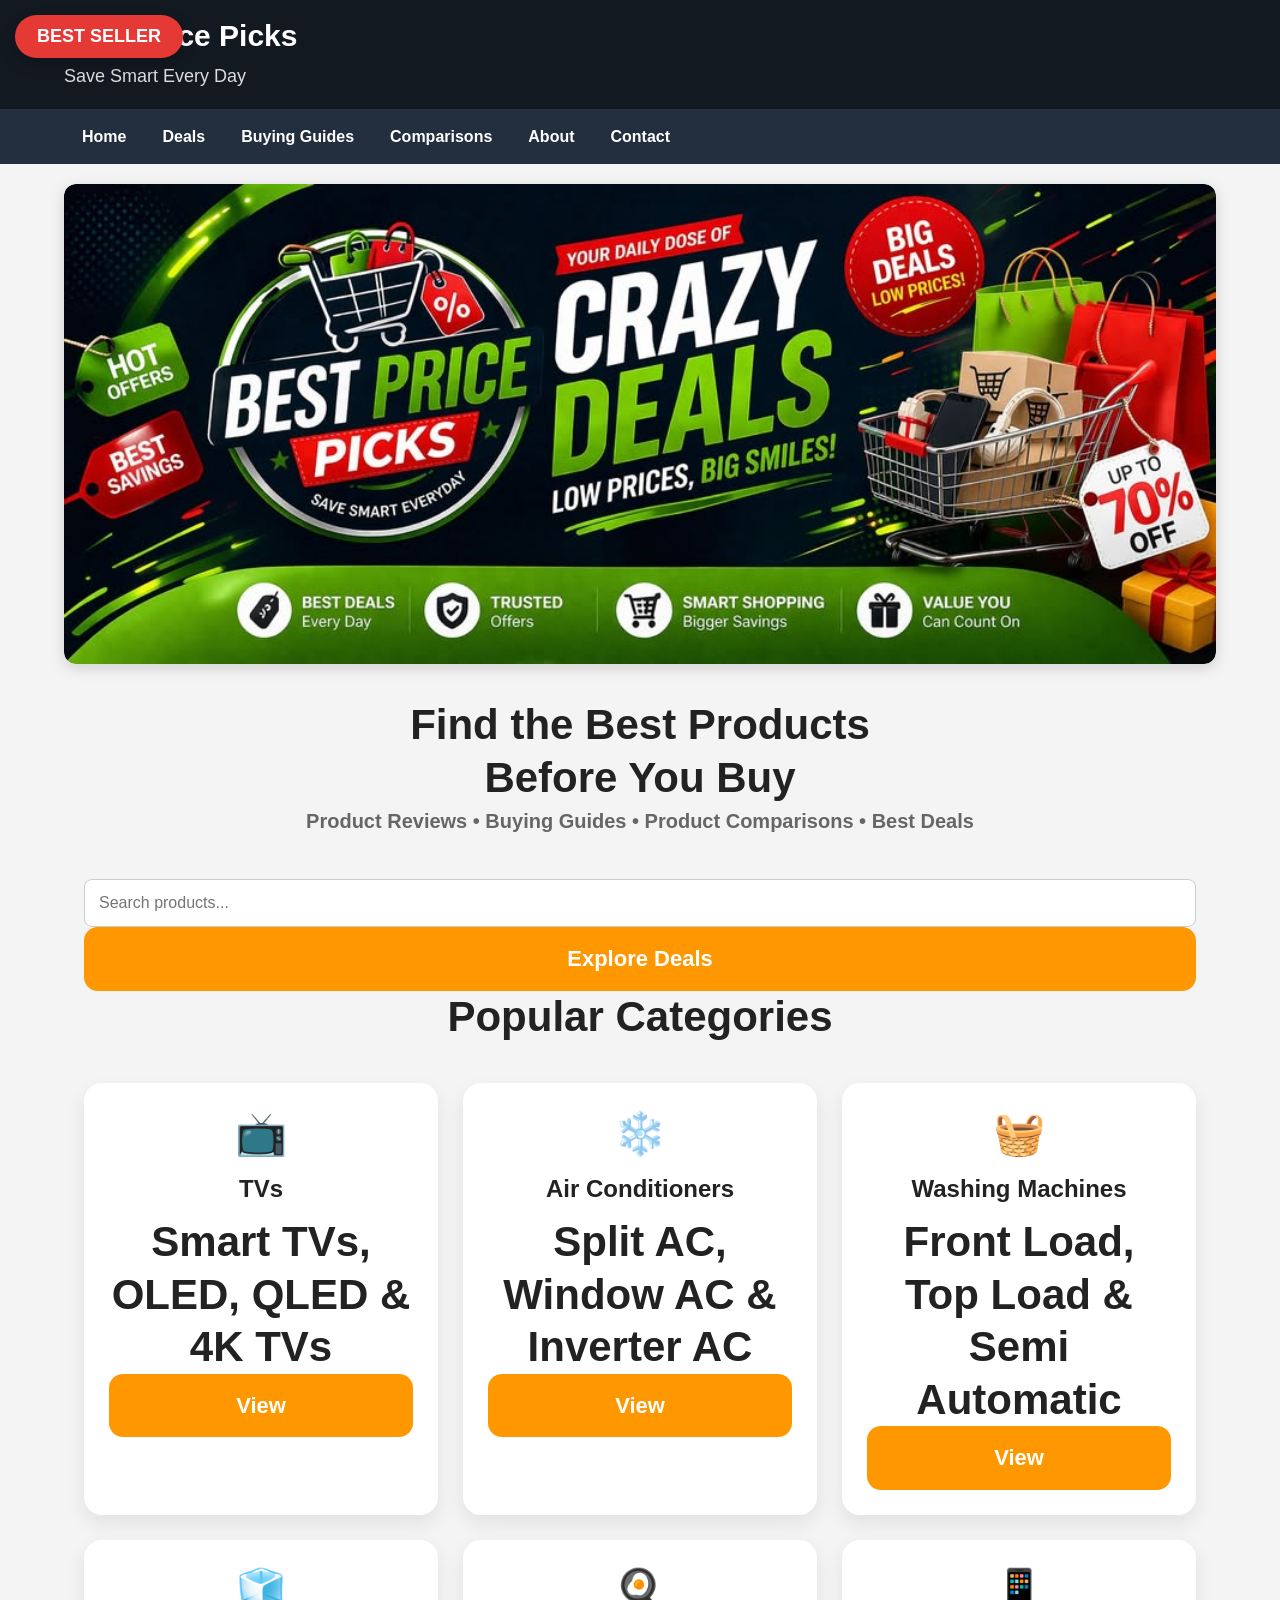
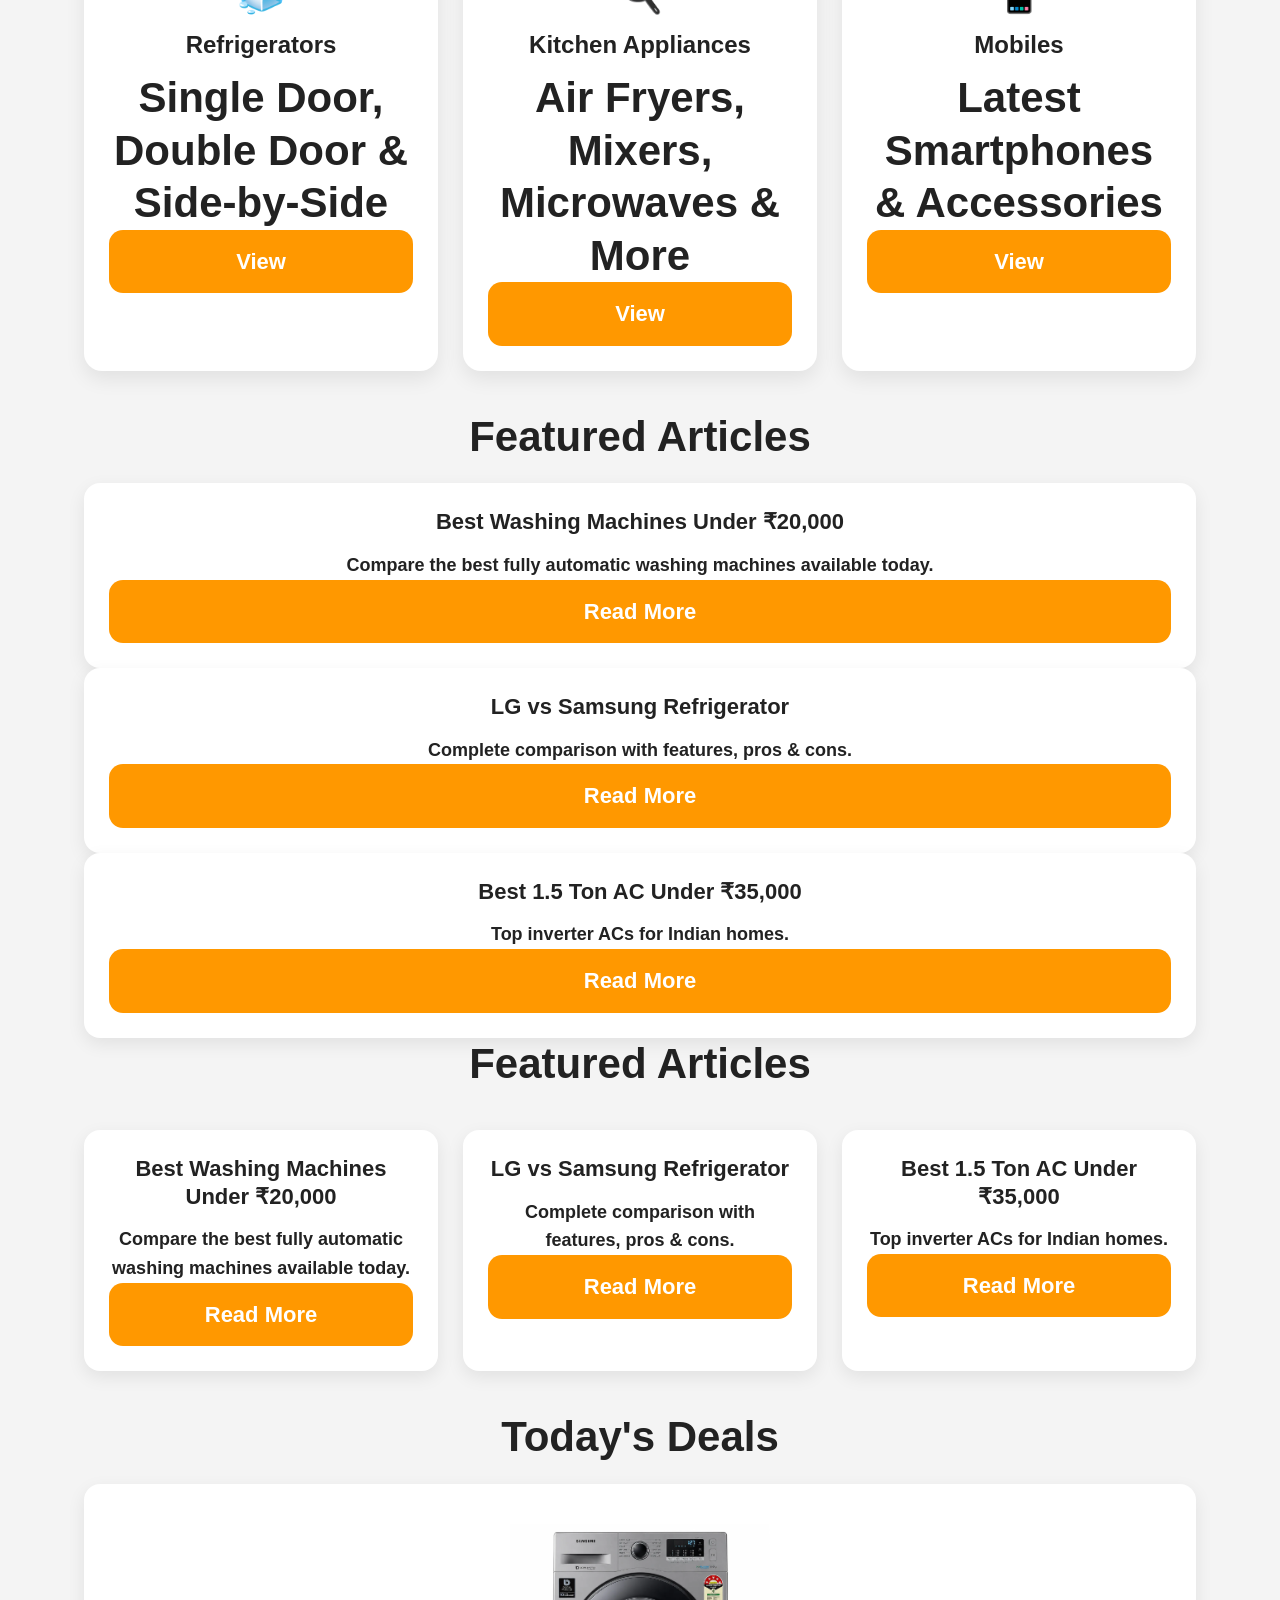
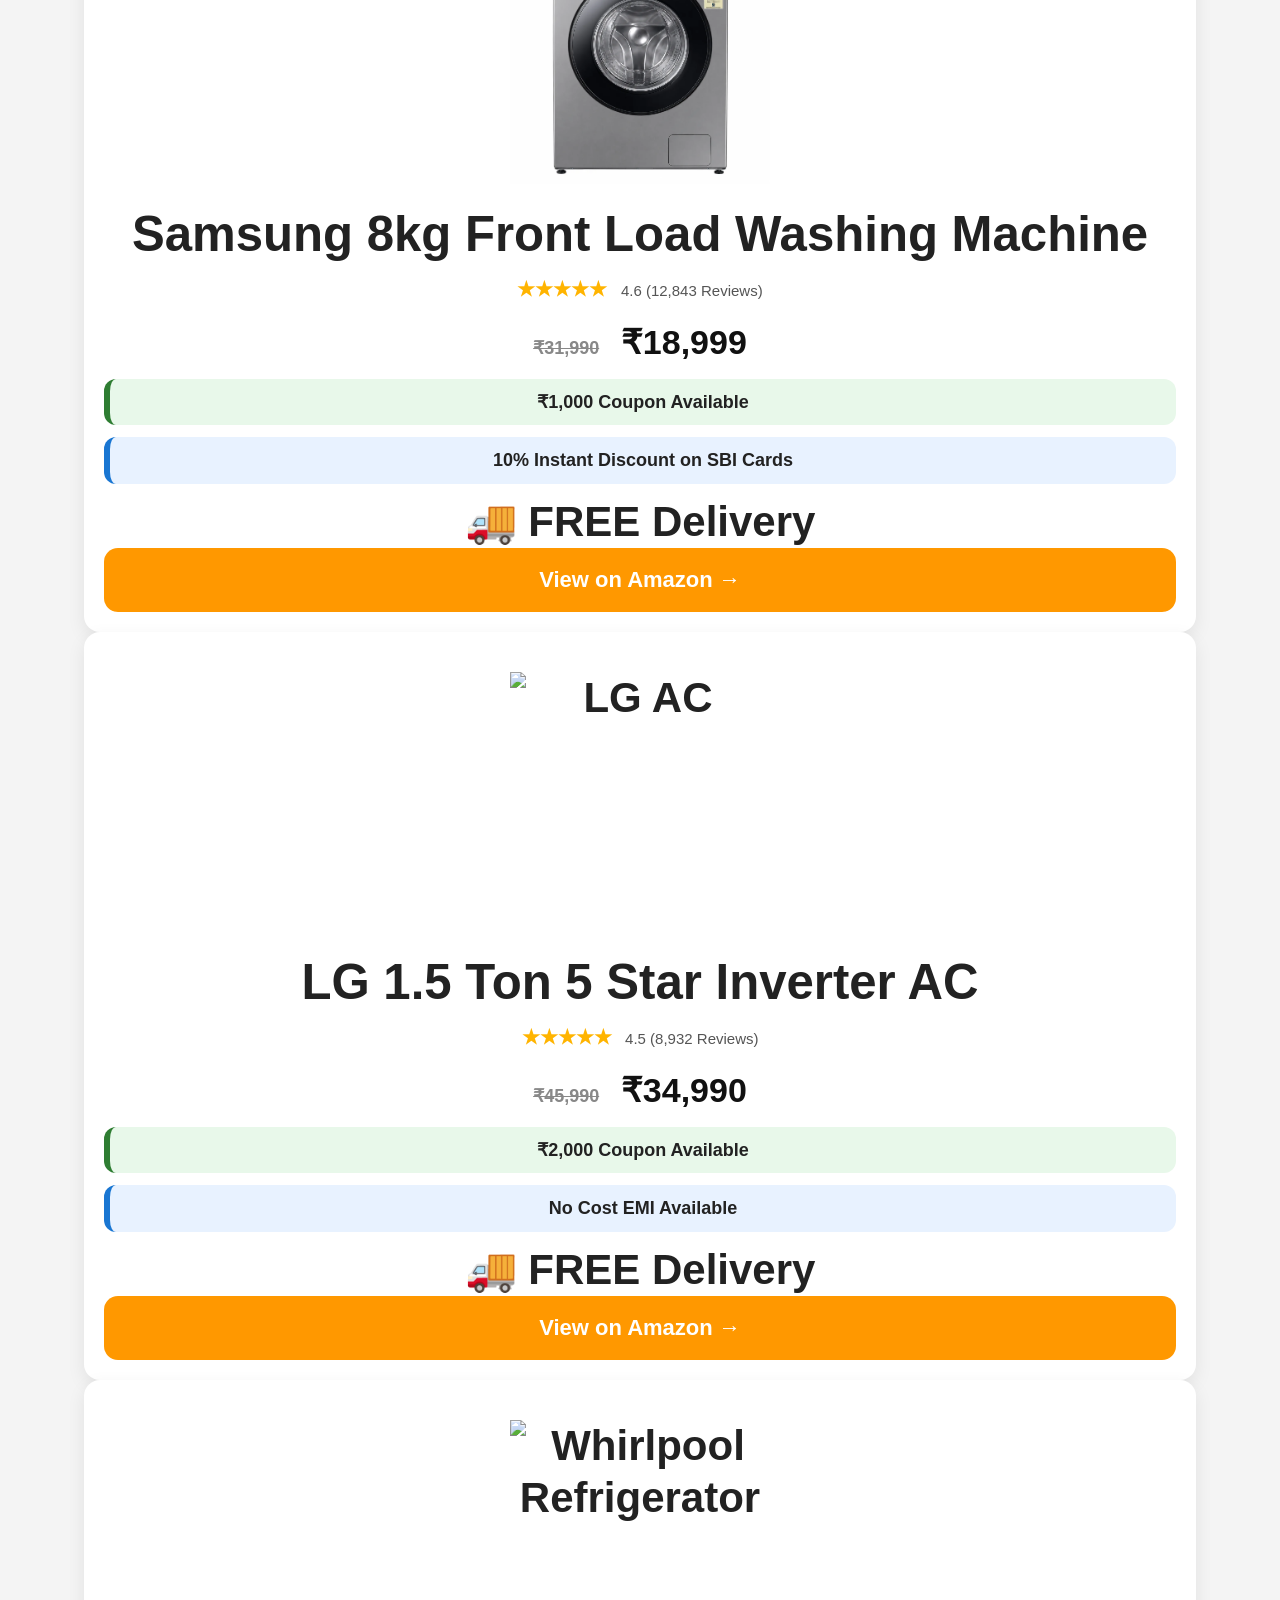
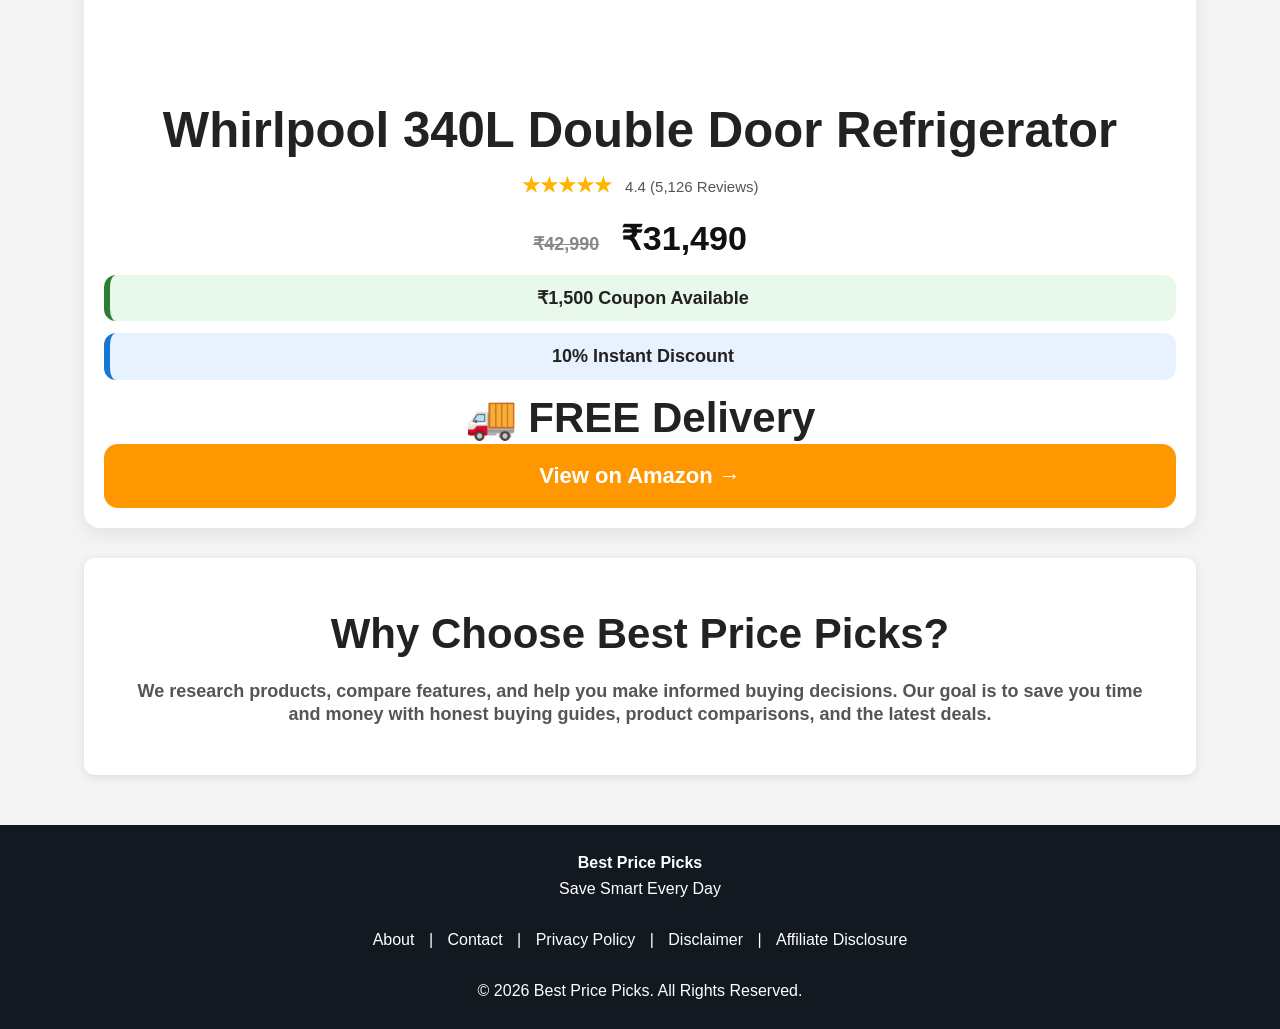
==== index.html @ d8541f62 "Refactor product sections in index.html Refactor popular categories and today's deals sections, upda" ====
<!DOCTYPE html>
<html lang="en">
<head>
<link rel="icon" type="image/jpeg" href="assets/images/logo.jpg">
<meta charset="UTF-8">

<meta name="viewport" content="width=device-width, initial-scale=1.0">

<meta name="description" content="Best Price Picks helps you find the best products, comparisons, buying guides and Amazon deals.">

<title>Best Price Picks | Save Smart Every Day</title>

<link rel="stylesheet" href="assets/style.css">

</head>

<body>

<header>

<div class="container">

<div class="logo">
    Best Price Picks
</div>

<div class="tagline">
    Save Smart Every Day
</div>

</div>

</header>

<nav>

<div class="container">

<ul>

<li><a href="index.html">Home</a></li>

<li><a href="#">Deals</a></li>

<li><a href="#">Buying Guides</a></li>

<li><a href="#">Comparisons</a></li>

<li><a href="about.html">About</a></li>

<li><a href="contact.html">Contact</a></li>

</ul>

</div>

</nav>

<div class="container">

<section class="hero-banner">
    <img src="assets/images/banner.jpg" alt="Best Price Picks Banner">
</section>
<h1 class="hero-title">
    Find the Best Products<br>
    Before You Buy
<p class="hero-text">
    Product Reviews • Buying Guides • Product Comparisons • Best Deals
</p>

<div class="search-box">

<input
type="text"
placeholder="Search products...">

</div>

<a href="#" class="btn">

Explore Deals

</a>

</section> 
  <section>

<!-- Popular Categories -->
<section class="categories">

    <h2 class="section-title">Popular Categories</h2>

    <div class="category-grid">

        <div class="category-card">
            <div class="category-icon">📺</div>
            <h3>TVs</h3>
            <p>Smart TVs, OLED, QLED & 4K TVs</p>
            <a href="#" class="btn">View</a>
        </div>

        <div class="category-card">
            <div class="category-icon">❄️</div>
            <h3>Air Conditioners</h3>
            <p>Split AC, Window AC & Inverter AC</p>
            <a href="#" class="btn">View</a>
        </div>

        <div class="category-card">
            <div class="category-icon">🧺</div>
            <h3>Washing Machines</h3>
            <p>Front Load, Top Load & Semi Automatic</p>
            <a href="#" class="btn">View</a>
        </div>

        <div class="category-card">
            <div class="category-icon">🧊</div>
            <h3>Refrigerators</h3>
            <p>Single Door, Double Door & Side-by-Side</p>
            <a href="#" class="btn">View</a>
        </div>

        <div class="category-card">
            <div class="category-icon">🍳</div>
            <h3>Kitchen Appliances</h3>
            <p>Air Fryers, Mixers, Microwaves & More</p>
            <a href="#" class="btn">View</a>
        </div>

        <div class="category-card">
            <div class="category-icon">📱</div>
            <h3>Mobiles</h3>
            <p>Latest Smartphones & Accessories</p>
            <a href="#" class="btn">View</a>
        </div>

    </div>

</section>

<!-- Featured Articles -->

<section class="articles">

<h2 class="section-title">Featured Articles</h2>

<div class="article-grid">

<div class="article-card">
<h3>Best Washing Machines Under ₹20,000</h3>
<p>Compare the best fully automatic washing machines available today.</p>
<a href="#" class="btn">Read More</a>
</div>

<div class="article-card">
<h3>LG vs Samsung Refrigerator</h3>
<p>Complete comparison with features, pros & cons.</p>
<a href="#" class="btn">Read More</a>
</div>

<div class="article-card">
<h3>Best 1.5 Ton AC Under ₹35,000</h3>
<p>Top inverter ACs for Indian homes.</p>
<a href="#" class="btn">Read More</a>
</div>

</div>

</section>
<section>

<h2>Featured Articles</h2>

<div class="category-grid">

<div class="article-card">

<h3>Best Washing Machines Under ₹20,000</h3>

<p>
Compare the best fully automatic washing machines available today.
</p>

<a href="#" class="btn">
Read More
</a>

</div>

<div class="article-card">

<h3>LG vs Samsung Refrigerator</h3>

<p>
Complete comparison with features, pros & cons.
</p>

<a href="#" class="btn">
Read More
</a>

</div>

<div class="article-card">

<h3>Best 1.5 Ton AC Under ₹35,000</h3>

<p>
Top inverter ACs for Indian homes.
</p>

<a href="#" class="btn">
Read More
</a>

</div>

</div>

</section>

<section>

<!-- Today's Deals -->

<section class="deals">

<h2 class="section-title">Today's Deals</h2>

<div class="product-grid">

<!-- Product 1 -->

<div class="product-card">

<span class="badge">BEST SELLER</span>

<img src="assets/images/products/samsung-8kg-front-load.webp"
class="product-image"
alt="Samsung Washing Machine">

<h3>Samsung 8kg Front Load Washing Machine</h3>

<div class="rating">
★★★★★ <span>4.6 (12,843 Reviews)</span>
</div>

<p class="price">
<span class="old-price">₹31,990</span>
<strong>₹18,999</strong>
</p>

<p class="coupon">
₹1,000 Coupon Available
</p>

<p class="bank-offer">
10% Instant Discount on SBI Cards
</p>

<p class="delivery">
🚚 FREE Delivery
</p>

<a href="#" class="btn">
View on Amazon →
</a>

</div>

<!-- Product 2 -->

<div class="product-card">

<img src="assets/images/products/lg-ac.webp"
class="product-image"
alt="LG AC">

<h3>LG 1.5 Ton 5 Star Inverter AC</h3>

<div class="rating">
★★★★★ <span>4.5 (8,932 Reviews)</span>
</div>

<p class="price">
<span class="old-price">₹45,990</span>
<strong>₹34,990</strong>
</p>

<p class="coupon">
₹2,000 Coupon Available
</p>

<p class="bank-offer">
No Cost EMI Available
</p>

<p class="delivery">
🚚 FREE Delivery
</p>

<a href="#" class="btn">
View on Amazon →
</a>

</div>

<!-- Product 3 -->

<div class="product-card">

<img src="assets/images/products/whirlpool-fridge.webp"
class="product-image"
alt="Whirlpool Refrigerator">

<h3>Whirlpool 340L Double Door Refrigerator</h3>

<div class="rating">
★★★★★ <span>4.4 (5,126 Reviews)</span>
</div>

<p class="price">
<span class="old-price">₹42,990</span>
<strong>₹31,490</strong>
</p>

<p class="coupon">
₹1,500 Coupon Available
</p>

<p class="bank-offer">
10% Instant Discount
</p>

<p class="delivery">
🚚 FREE Delivery
</p>

<a href="#" class="btn">
View on Amazon →
</a>

</div>

</div>

</section>

</section>
  <section class="hero">

<h2>Why Choose Best Price Picks?</h2>

<p>

We research products, compare features, and help you make informed buying decisions.
Our goal is to save you time and money with honest buying guides, product comparisons,
and the latest deals.

</p>

</section>

</div>

<footer>

<div class="container">

<p><strong>Best Price Picks</strong></p>

<p>Save Smart Every Day</p>

<br>

<p>

<a href="about.html">About</a> |

<a href="contact.html">Contact</a> |

<a href="privacy-policy.html">Privacy Policy</a> |

<a href="disclaimer.html">Disclaimer</a> |

<a href="affiliate-disclosure.html">Affiliate Disclosure</a>

</p>

<br>

<p>

© 2026 Best Price Picks. All Rights Reserved.

</p>

</div>

</footer>

<script src="assets/script.js"></script>

</body>

</html>
---- assets/style.css ----
/* ===========================
   Best Price Picks
   Version 1.0
=========================== */

*{
    margin:0;
    padding:0;
    box-sizing:border-box;
}

body{
    font-family:Arial, Helvetica, sans-serif;
    background:#f4f4f4;
    color:#222;
    line-height:1.6;
}

/* Container */

.container{
    width:90%;
    max-width:1200px;
    margin:auto;
}

/* Header */

header{
    background:#131921;
    color:white;
    padding:18px 0;
}

.logo{
    font-size:30px;
    font-weight:700;
    color:#fff;
    line-height:1.2;
    margin-bottom:8px;
}

.tagline{
    color:#ddd;
    font-size:18px;
    margin-top:8px;
}

/* Navigation */

nav{
    background:#232f3e;
}

nav ul{
    display:flex;
    list-style:none;
    overflow-x:auto;
    white-space:nowrap;
    -webkit-overflow-scrolling:touch;
    scrollbar-width:none;
}

nav ul::-webkit-scrollbar{
    display:none;
}

nav li{
    flex:0 0 auto;
    padding:15px 18px;

}

nav a{
    color:white;
    text-decoration:none;
    font-weight:bold;
}

nav a:hover{
    color:#ff9900;
}

/* Hero Section */

.hero{
    background:white;
    padding:50px;
    text-align:center;
    margin:30px 0;
    border-radius:10px;
    box-shadow:0 2px 8px rgba(0,0,0,.1);
}

.hero h1{
    font-size:42px;
    margin-bottom:15px;
}

.hero p{
    color:#555;
    font-size:18px;
}

/* Search Box */

.search-box{
    margin-top:25px;
}

.search-box input{
    width:100%;
    padding:14px;
    border:1px solid #ccc;
    border-radius:8px;
    font-size:16px;
}

/* Categories */

.category-grid{
    display:grid;
    grid-template-columns:repeat(auto-fit,minmax(280px,1fr));
    gap:25px;
    margin:40px 0;
}

.category-card{
    background:#fff;
    padding:25px;
    text-align:center;
    border-radius:18px;
    box-shadow:0 8px 20px rgba(0,0,0,.08);
    transition:.3s;
}

.category-card:hover{
    transform:translateY(-5px);
}

.category-card h3{
    font-size:24px;
    line-height:1.3;
    margin:12px 0;
}

/* Buttons */

.btn {
    display: block;
    width: 100%;
    text-align: center;
    background: #ff9800;
    color: white;
    font-size: 22px;
    font-weight: 700;
    padding: 18px;
    border-radius: 14px;
    text-decoration: none;
    transition: .3s;
}

.btn:hover{
    background:#f57c00;
    transform:translateY(-3px);
}

/* Footer */

footer{
    background:#131921;
    color:white;
    text-align:center;
    padding:25px;
    margin-top:50px;
}

footer a{
    color:white;
    text-decoration:none;
    margin:0 10px;
}
.product-image{
    display:block;
    width:100%;
    max-width:260px;
    height:260px;
    object-fit:contain;
    margin:20px auto;
}

.product-image:hover{
    transform:scale(1.05);
}
.category-card{
    position:relative;
}

.badge {
    position: absolute;
    top: 15px;
    left: 15px;
    background: #e53935;
    color: white;
    padding: 10px 22px;
    border-radius: 30px;
    font-weight: 700;
    font-size: 18px;
    box-shadow: 0 6px 16px rgba(0,0,0,.2);
}

.rating{
    color:#ffb400;
    font-size:20px;
    font-weight:bold;
    margin:12px 0;
}

.rating span{
    color:#666;
    font-size:15px;
    font-weight:500;
}

.rating span{
color:#555;
font-size:15px;
margin-left:8px;
}

.price{
margin:12px 0;
}

.old-price{
    text-decoration:line-through;
    color:#888;
    font-size:18px;
    margin-right:10px;
}

.price strong{
    color:#111;
    font-size:34px;
    font-weight:800;
}

.coupon {
    background: #e8f8ea;
    border-left: 6px solid #2e7d32;
    border-radius: 12px;
    padding: 12px 16px;
    margin: 12px 0;
    font-size: 18px;
    font-weight: 600;
}

.bank-offer {
    background: #e8f2ff;
    border-left: 6px solid #1976d2;
    border-radius: 12px;
    padding: 12px 16px;
    margin: 12px 0;
    font-size: 18px;
    font-weight: 600;
}
.site-logo img{
    height:70px;
    width:auto;
    display:block;
}
.hero-banner{
    margin:20px 0;
    border-radius:12px;
    overflow:hidden;
    box-shadow:0 4px 15px rgba(0,0,0,.15);
}

.hero-banner img{
    width:100%;
    display:block;
    border-radius:12px;
}
.hero-title{
    text-align:center;
    font-size:42px;
    font-weight:800;
    color:#222;
    margin:35px 20px 15px;
    line-height:1.25;
}

.hero-text{
    text-align:center;
    color:#666;
    font-size:20px;
    line-height:1.7;
    margin:0 20px 30px;
}

@media (max-width:768px){

.hero-title{
    font-size:32px;
    margin:25px 15px 12px;
}

.hero-text{
    font-size:18px;
    line-height:1.6;
}

}
section h2{
    font-size:42px;
    margin-bottom:20px;
}
@media (max-width:768px){

.category-grid{
    grid-template-columns:1fr;
}

.category-card{
    padding:20px;
}

.category-card h3{
    font-size:22px;
}

}
/* Featured Articles */

.article-card{
    background:#fff;
    border-radius:16px;
    padding:25px;
    box-shadow:0 6px 18px rgba(0,0,0,.08);
    text-align:center;
}

.article-card h3{
    font-size:22px;
    margin-bottom:15px;
}

.article-card p{
    font-size:18px;
    line-height:1.6;
}

/* Today's Deals */

.product-card{
    background:#fff;
    border-radius:16px;
    padding:20px;
    box-shadow:0 6px 18px rgba(0,0,0,.08);
    text-align:center;
}
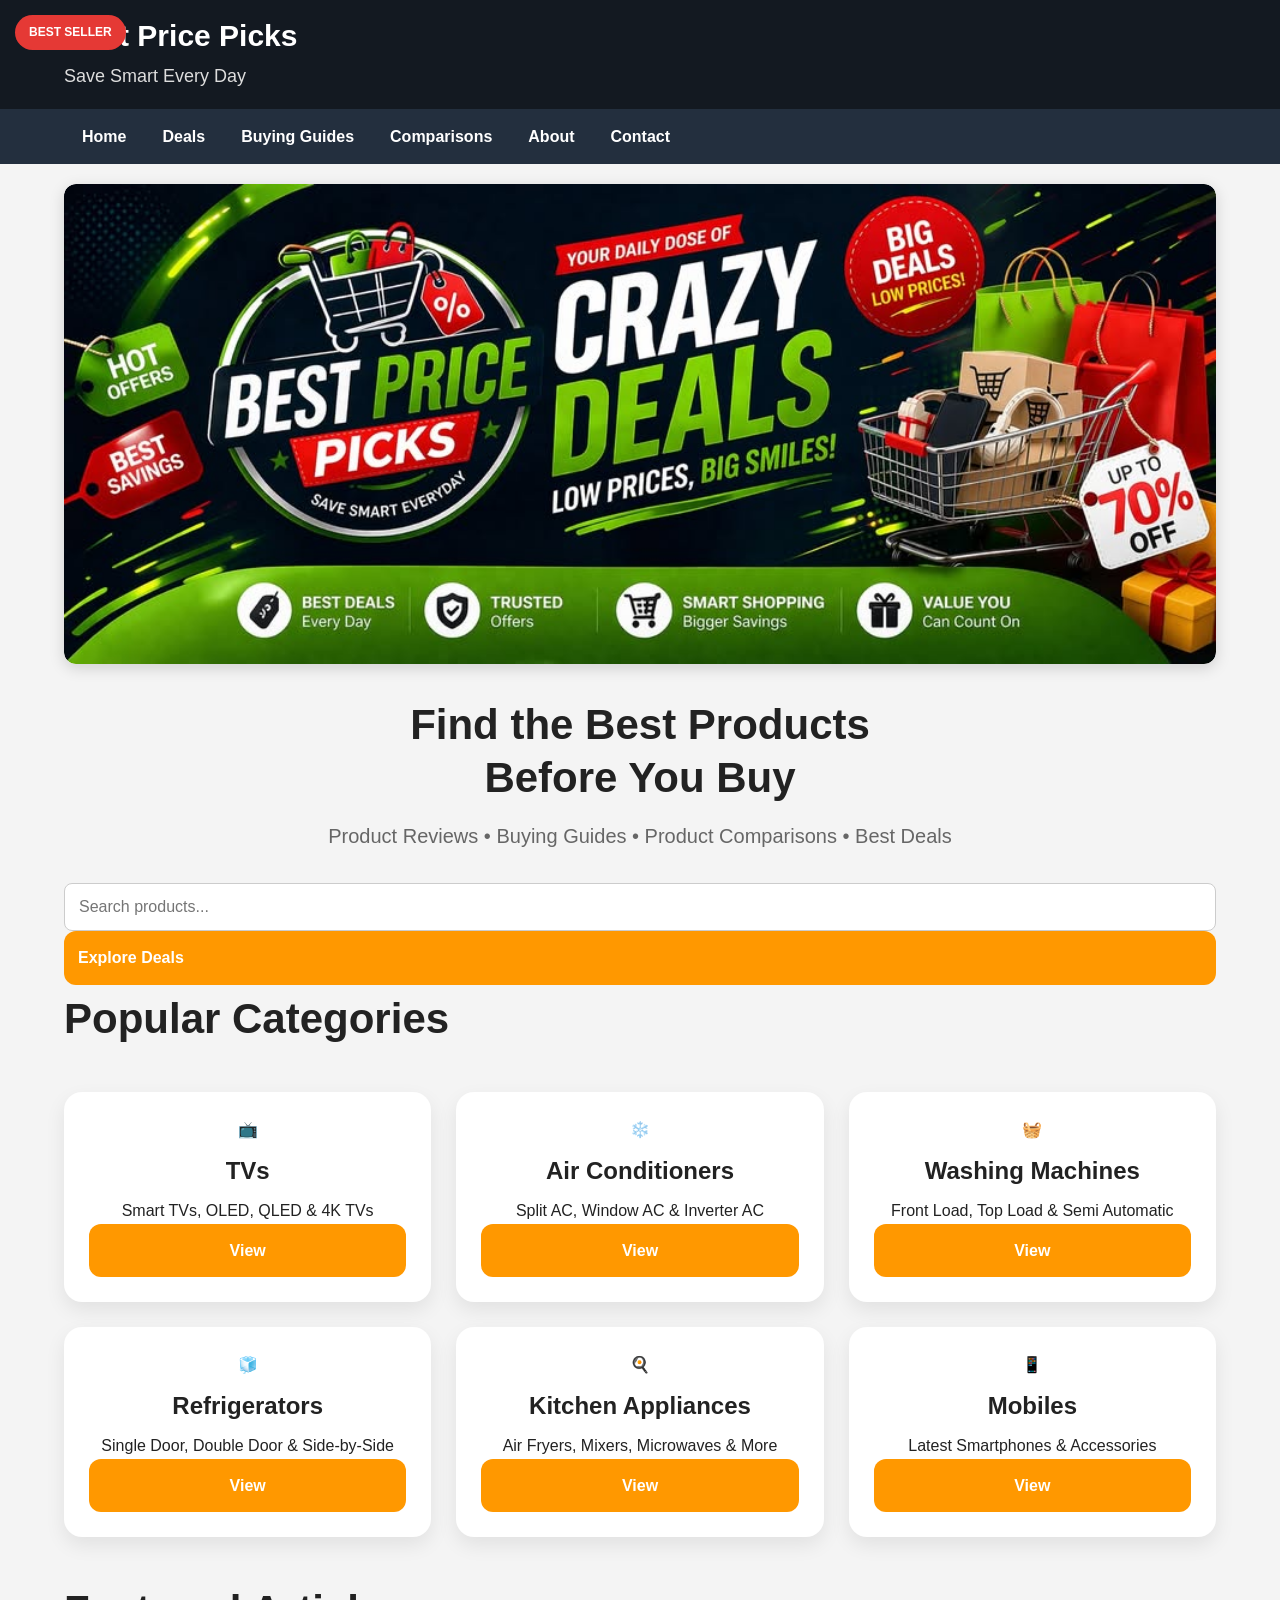
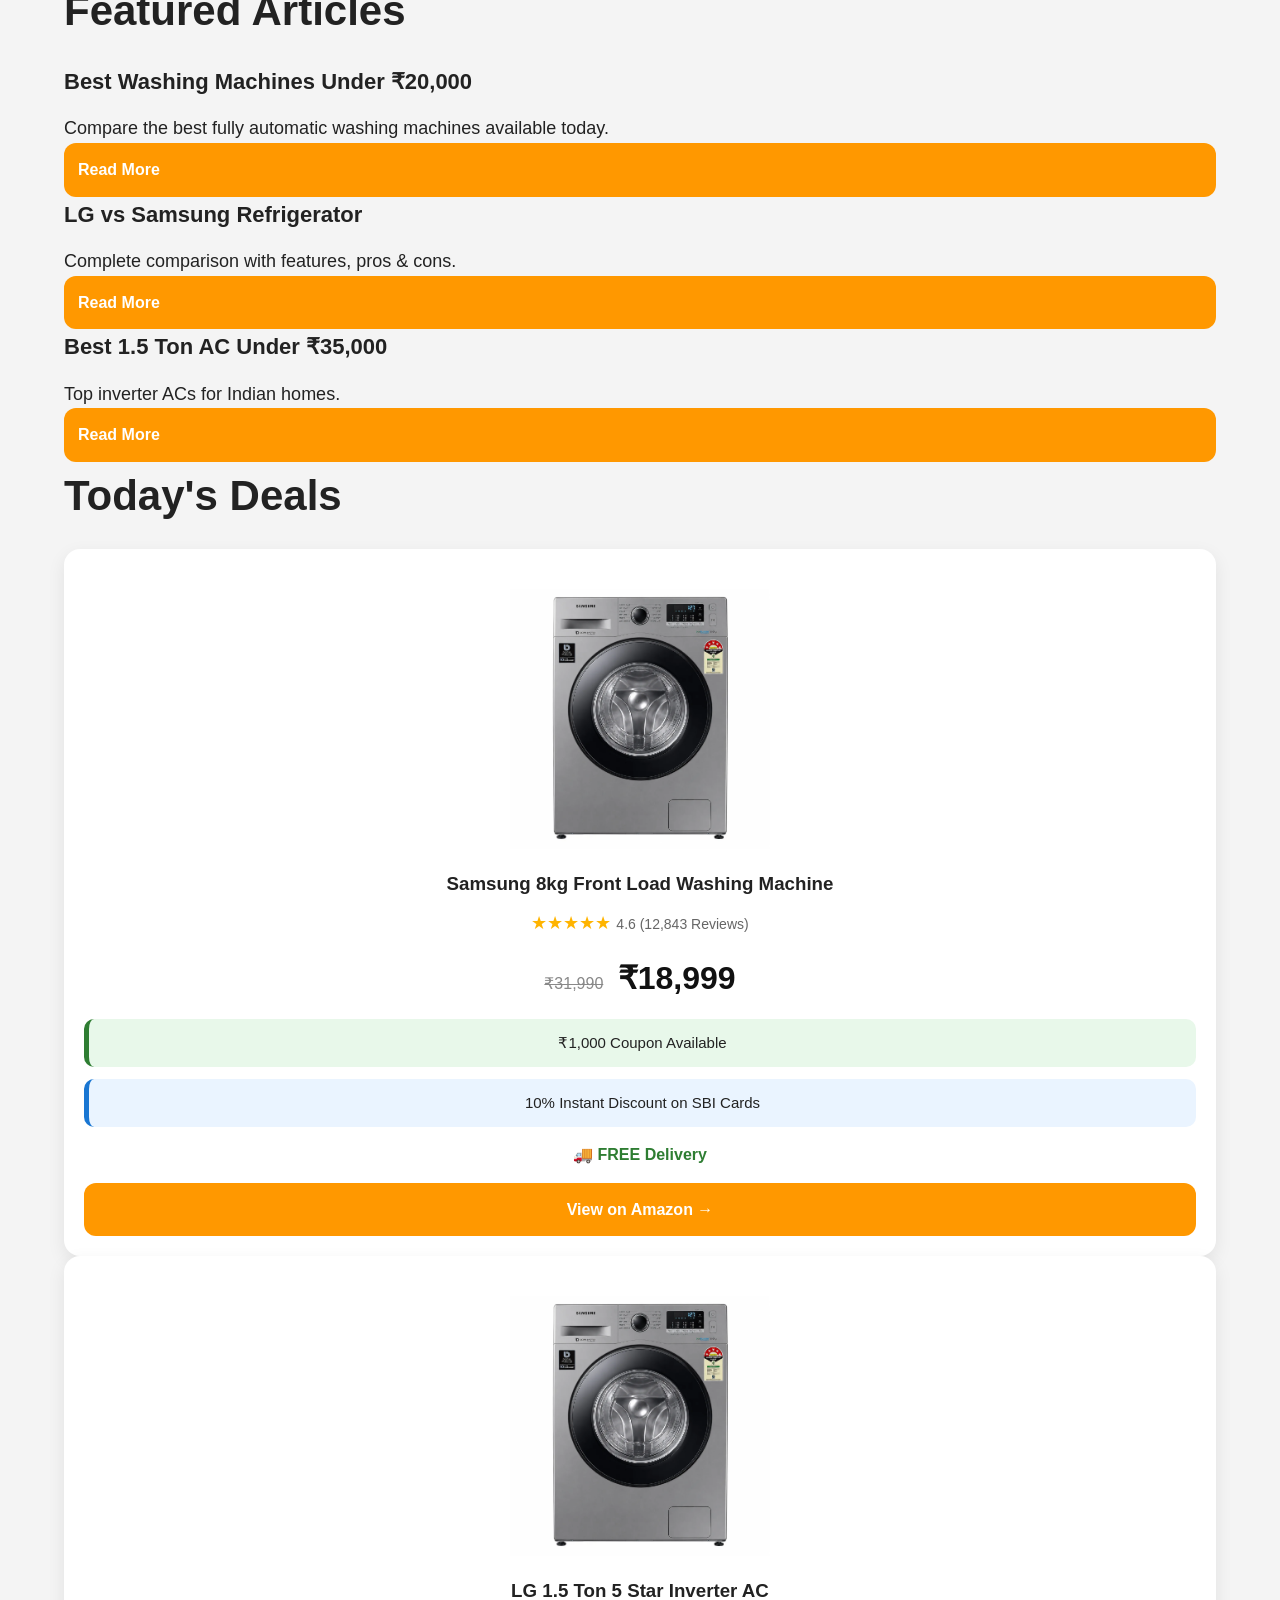
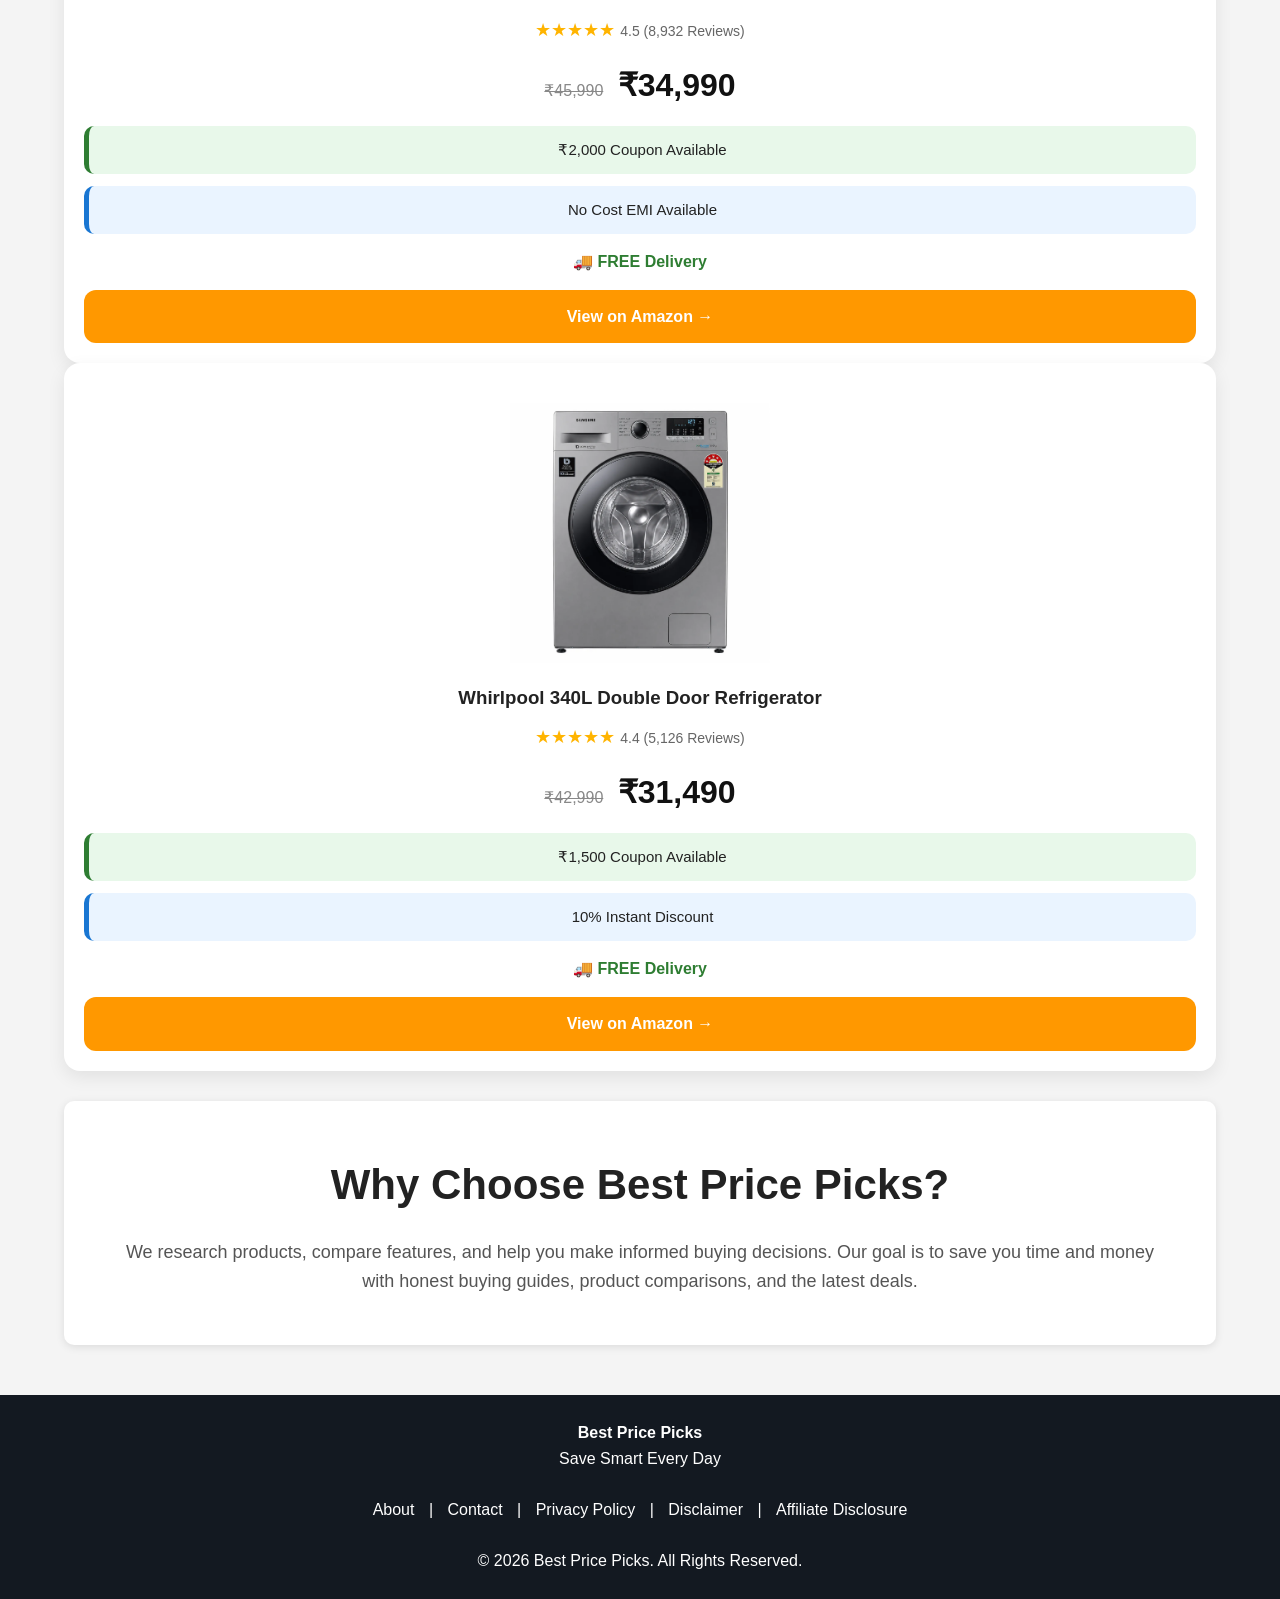
==== commit 4ddd536e: "Modify hero title and update deals section Updated hero section and removed featured articles." ====
--- a/index.html
+++ b/index.html
@@ -62,8 +62,9 @@
     <img src="assets/images/banner.jpg" alt="Best Price Picks Banner">
 </section>
 <h1 class="hero-title">
-    Find the Best Products<br>
-    Before You Buy
+Find the Best Products<br>
+Before You Buy
+</h1>
 <p class="hero-text">
     Product Reviews • Buying Guides • Product Comparisons • Best Deals
 </p>
@@ -76,15 +77,11 @@
 
 </div>
 
-<a href="#" class="btn">
-
+<a href="#today-deals" class="btn">
 Explore Deals
-
 </a>
 
 </section> 
-  <section>
-
 <!-- Popular Categories -->
 <section class="categories">
 
@@ -167,65 +164,12 @@
 </div>
 
 </section>
-<section>
-
-<h2>Featured Articles</h2>
-
-<div class="category-grid">
-
-<div class="article-card">
-
-<h3>Best Washing Machines Under ₹20,000</h3>
-
-<p>
-Compare the best fully automatic washing machines available today.
-</p>
-
-<a href="#" class="btn">
-Read More
-</a>
-
-</div>
-
-<div class="article-card">
-
-<h3>LG vs Samsung Refrigerator</h3>
-
-<p>
-Complete comparison with features, pros & cons.
-</p>
-
-<a href="#" class="btn">
-Read More
-</a>
-
-</div>
-
-<div class="article-card">
-
-<h3>Best 1.5 Ton AC Under ₹35,000</h3>
-
-<p>
-Top inverter ACs for Indian homes.
-</p>
-
-<a href="#" class="btn">
-Read More
-</a>
-
-</div>
-
-</div>
-
-</section>
-
-<section>
 
 <!-- Today's Deals -->
 
 <section class="deals">
 
-<h2 class="section-title">Today's Deals</h2>
+<h2 id="today-deals" class="section-title">Today's Deals</h2>
 
 <div class="product-grid">
 
--- a/assets/style.css
+++ b/assets/style.css
@@ -146,23 +146,20 @@
 
 /* Buttons */
 
-.btn {
-    display: block;
-    width: 100%;
-    text-align: center;
-    background: #ff9800;
-    color: white;
-    font-size: 22px;
-    font-weight: 700;
-    padding: 18px;
-    border-radius: 14px;
-    text-decoration: none;
-    transition: .3s;
+.btn{
+    display:inline-block;
+    width:100%;
+    background:#ff9800;
+    color:#fff;
+    padding:14px;
+    border-radius:12px;
+    text-decoration:none;
+    font-weight:700;
+    transition:.3s;
 }
 
 .btn:hover{
     background:#f57c00;
-    transform:translateY(-3px);
 }
 
 /* Footer */
@@ -196,73 +193,65 @@
     position:relative;
 }
 
-.badge {
-    position: absolute;
-    top: 15px;
-    left: 15px;
-    background: #e53935;
-    color: white;
-    padding: 10px 22px;
-    border-radius: 30px;
-    font-weight: 700;
-    font-size: 18px;
-    box-shadow: 0 6px 16px rgba(0,0,0,.2);
+.badge{
+    position:absolute;
+    top:15px;
+    left:15px;
+    background:#e53935;
+    color:#fff;
+    padding:8px 14px;
+    border-radius:50px;
+    font-size:12px;
+    font-weight:700;
 }
 
 .rating{
     color:#ffb400;
-    font-size:20px;
-    font-weight:bold;
-    margin:12px 0;
+    font-size:18px;
+    margin:10px 0;
 }
 
 .rating span{
     color:#666;
+    font-size:14px;
+}
+
+
+.price{
+    margin:15px 0;
+}
+
+.old-price{
+    color:#888;
+    text-decoration:line-through;
+    margin-right:10px;
+    font-size:16px;
+}
+
+.price strong{
+    font-size:32px;
+    color:#111;
+}
+.coupon{
+    background:#e8f8ea;
+    border-left:5px solid #2e7d32;
+    border-radius:10px;
+    padding:12px;
+    margin:12px 0;
     font-size:15px;
-    font-weight:500;
-}
-
-.rating span{
-color:#555;
-font-size:15px;
-margin-left:8px;
-}
-
-.price{
-margin:12px 0;
-}
-
-.old-price{
-    text-decoration:line-through;
-    color:#888;
-    font-size:18px;
-    margin-right:10px;
-}
-
-.price strong{
-    color:#111;
-    font-size:34px;
-    font-weight:800;
-}
-
-.coupon {
-    background: #e8f8ea;
-    border-left: 6px solid #2e7d32;
-    border-radius: 12px;
-    padding: 12px 16px;
-    margin: 12px 0;
-    font-size: 18px;
-    font-weight: 600;
-}
-
-.bank-offer {
-    background: #e8f2ff;
-    border-left: 6px solid #1976d2;
-    border-radius: 12px;
-    padding: 12px 16px;
-    margin: 12px 0;
-    font-size: 18px;
-    font-weight: 600;
+}
+.delivery{
+    color:#2e7d32;
+    font-weight:600;
+    margin:15px 0;
+}
+.bank-offer{
+    background:#eaf4ff;
+    border-left:5px solid #1976d2;
+    border-radius:10px;
+    padding:12px;
+    margin:12px 0;
+    font-size:15px;
 }
 .site-logo img{
     height:70px;
@@ -317,18 +306,26 @@
 }
 @media (max-width:768px){
 
-.category-grid{
+.section-title{
+    font-size:28px;
+}
+
+.category-grid,
+.article-grid,
+.product-grid{
     grid-template-columns:1fr;
 }
 
-.category-card{
-    padding:20px;
-}
-
-.category-card h3{
-    font-size:22px;
-}
-
+.product-image{
+    max-width:190px;
+    height:190px;
+}
+
+.price strong{
+    font-size:28px;
+}
+
+}
 }
 /* Featured Articles */
 
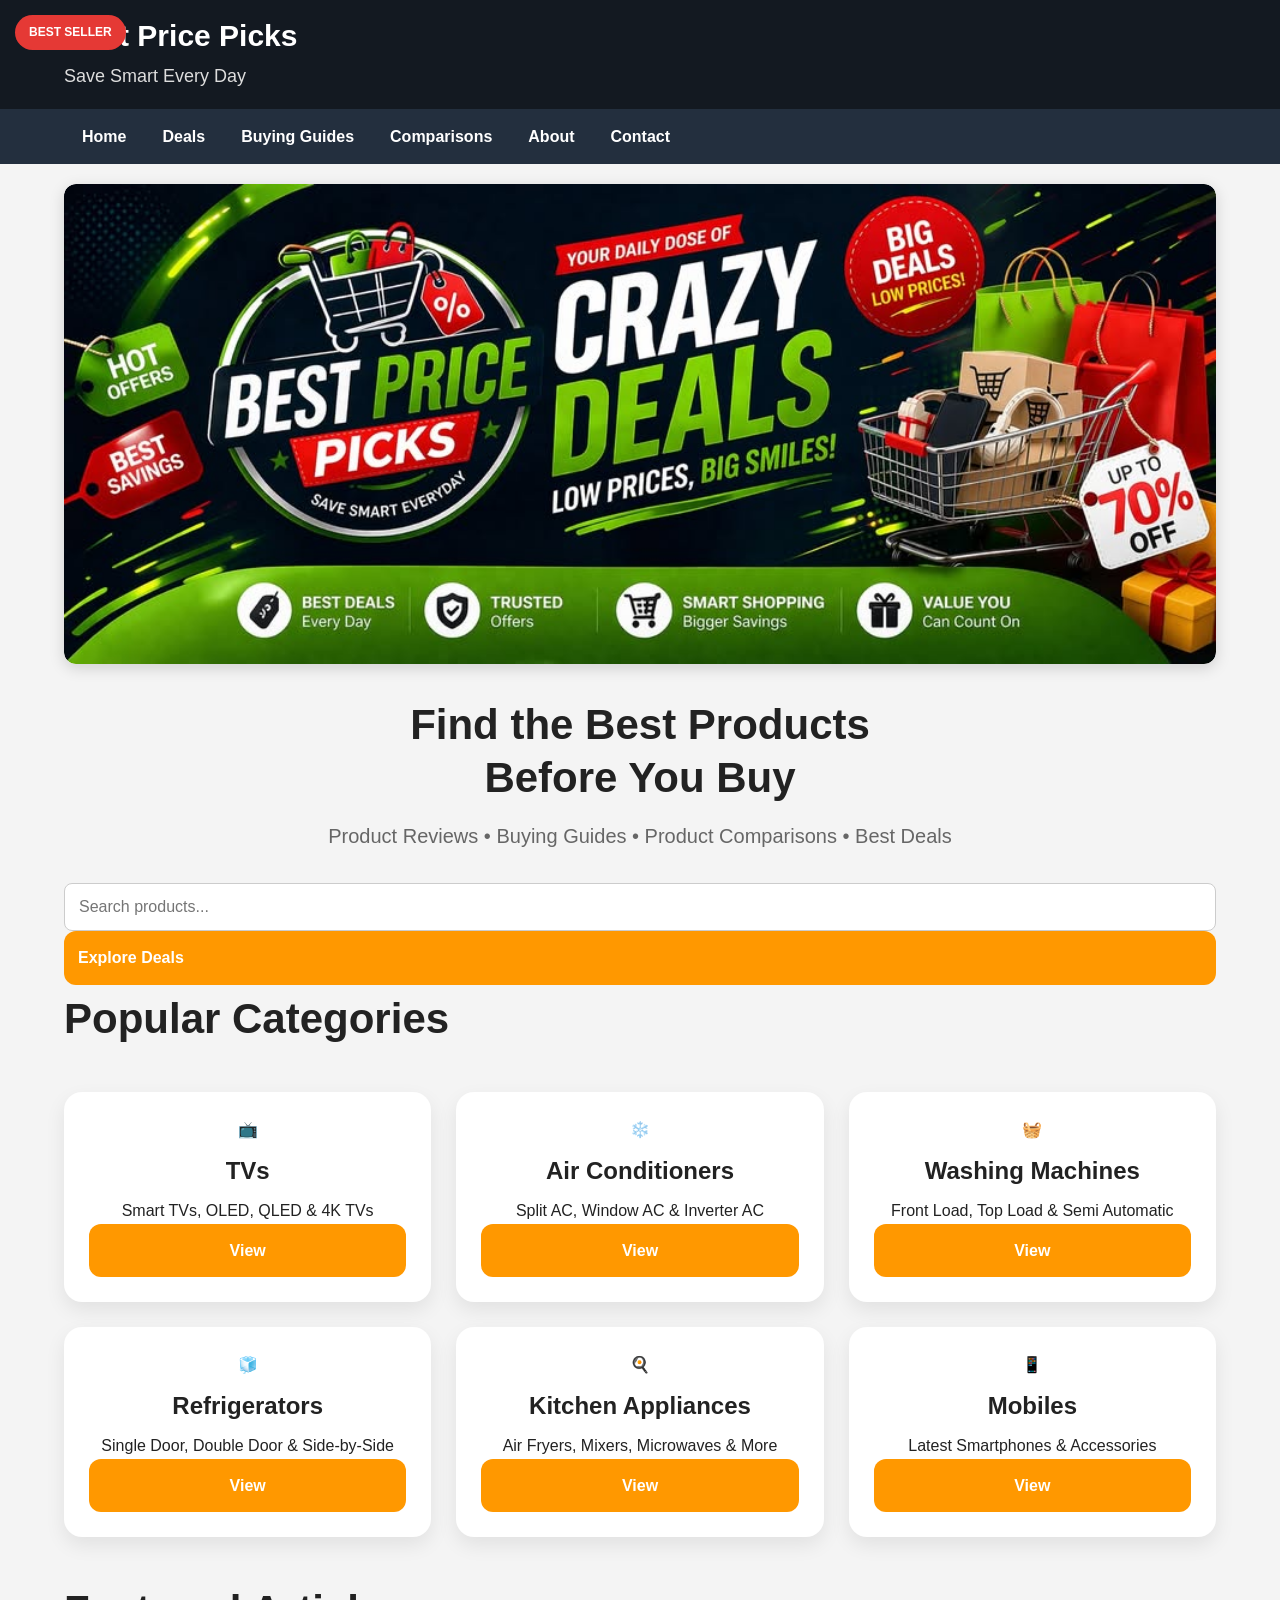
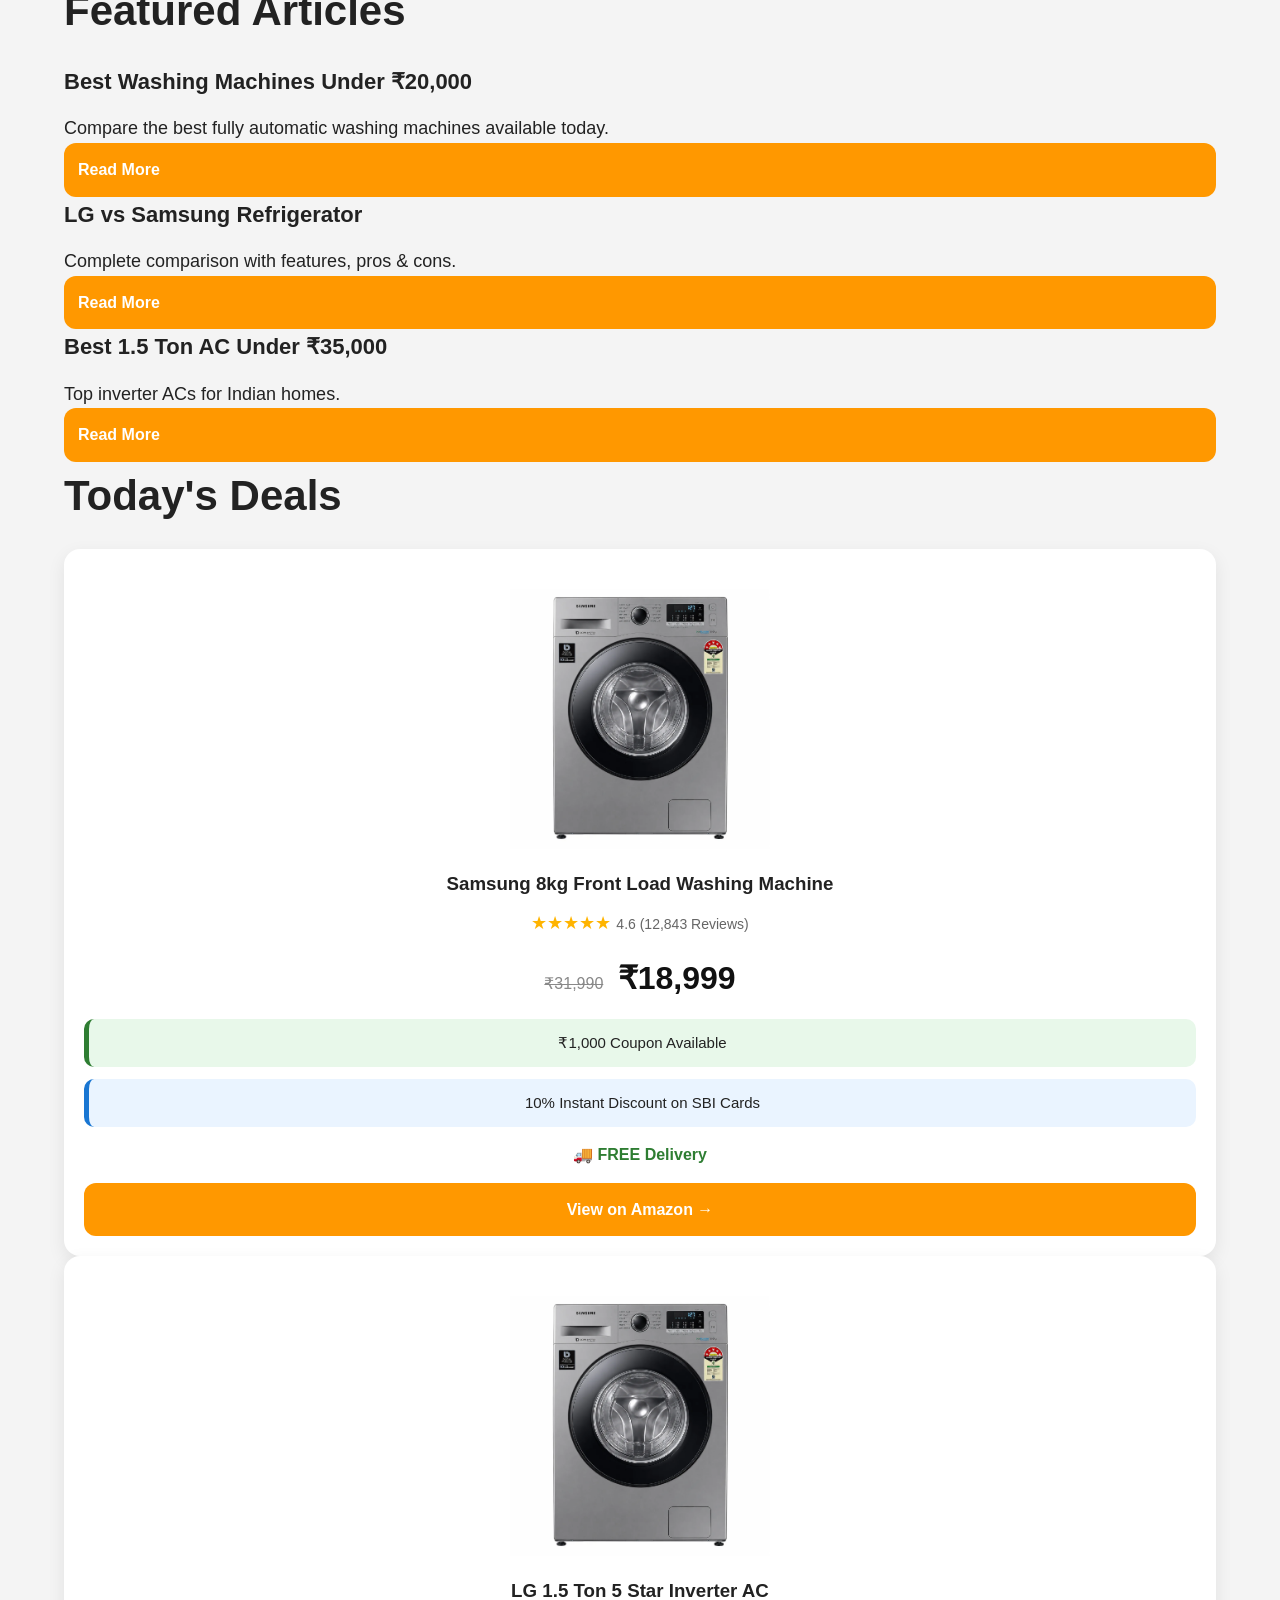
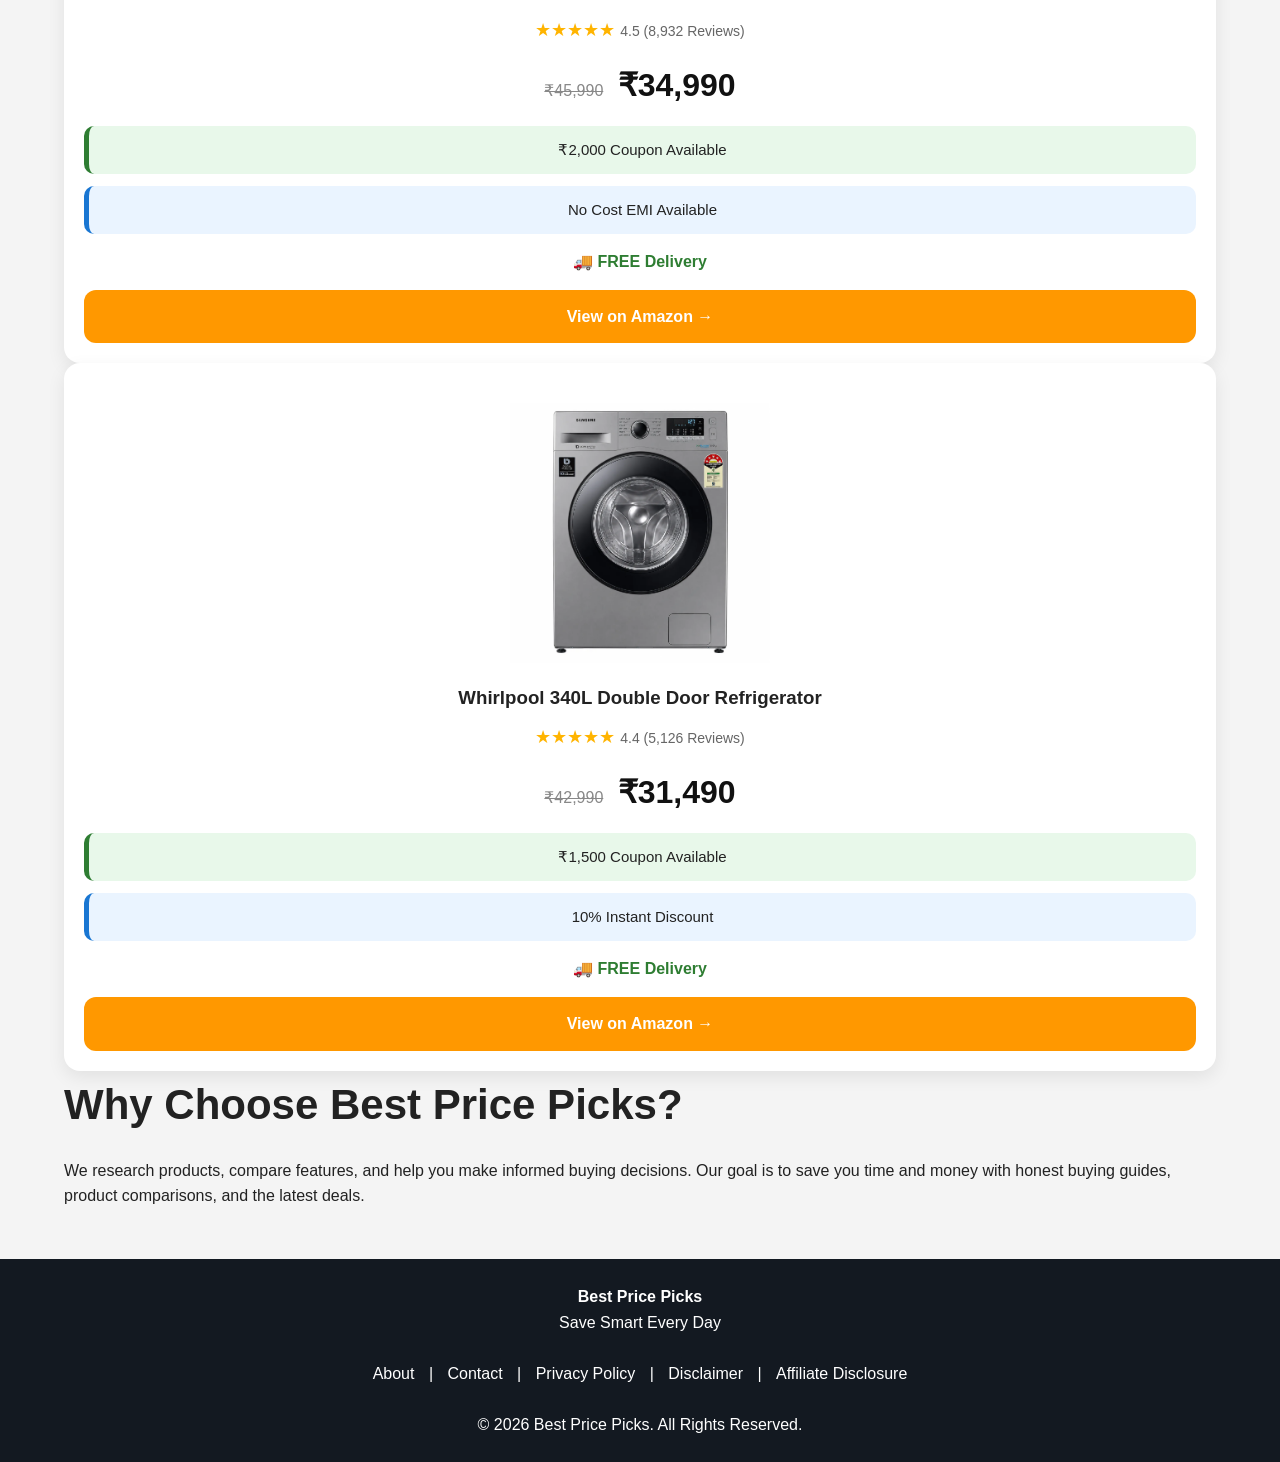
==== commit b206d0b4: "Update index.html" ====
--- a/index.html
+++ b/index.html
@@ -288,10 +288,9 @@
 
 </div>
 
-</section>
-
-</section>
-  <section class="hero">
+
+</section>
+ <section class="why-us">
 
 <h2>Why Choose Best Price Picks?</h2>
 
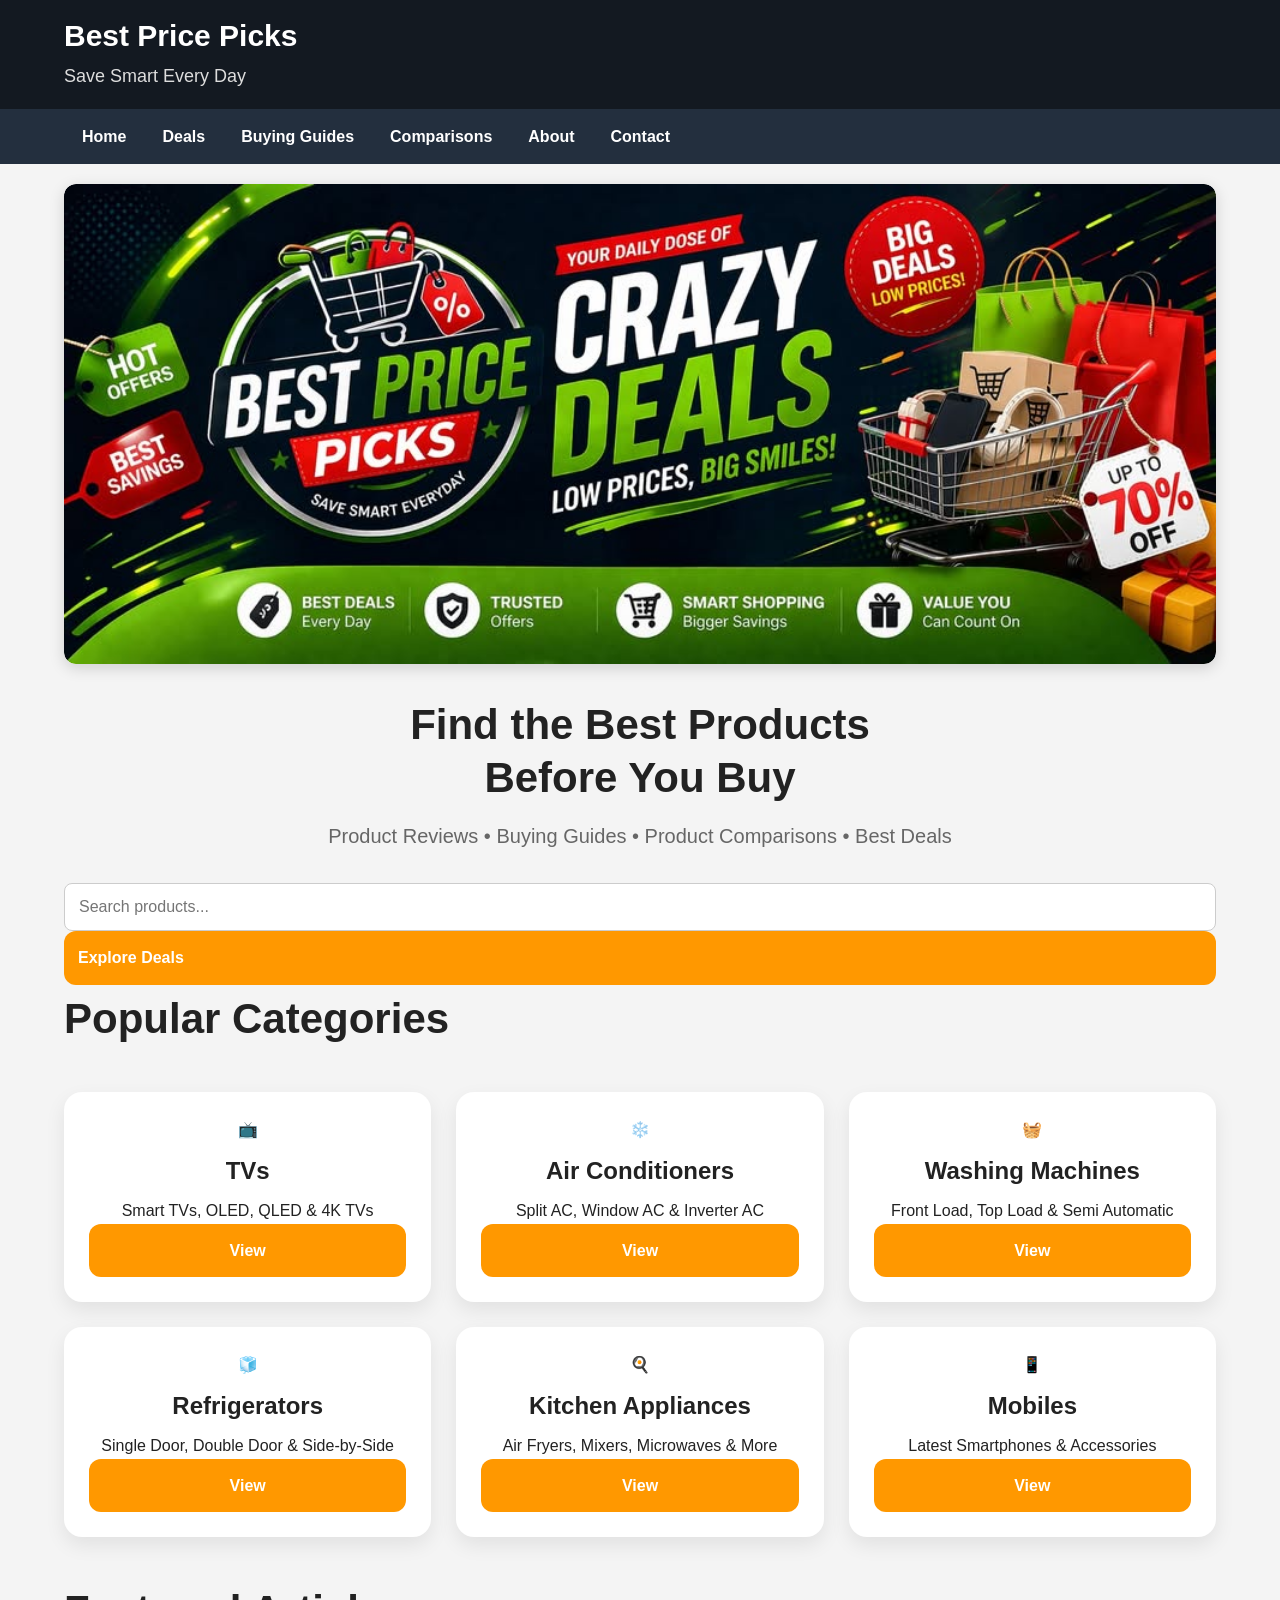
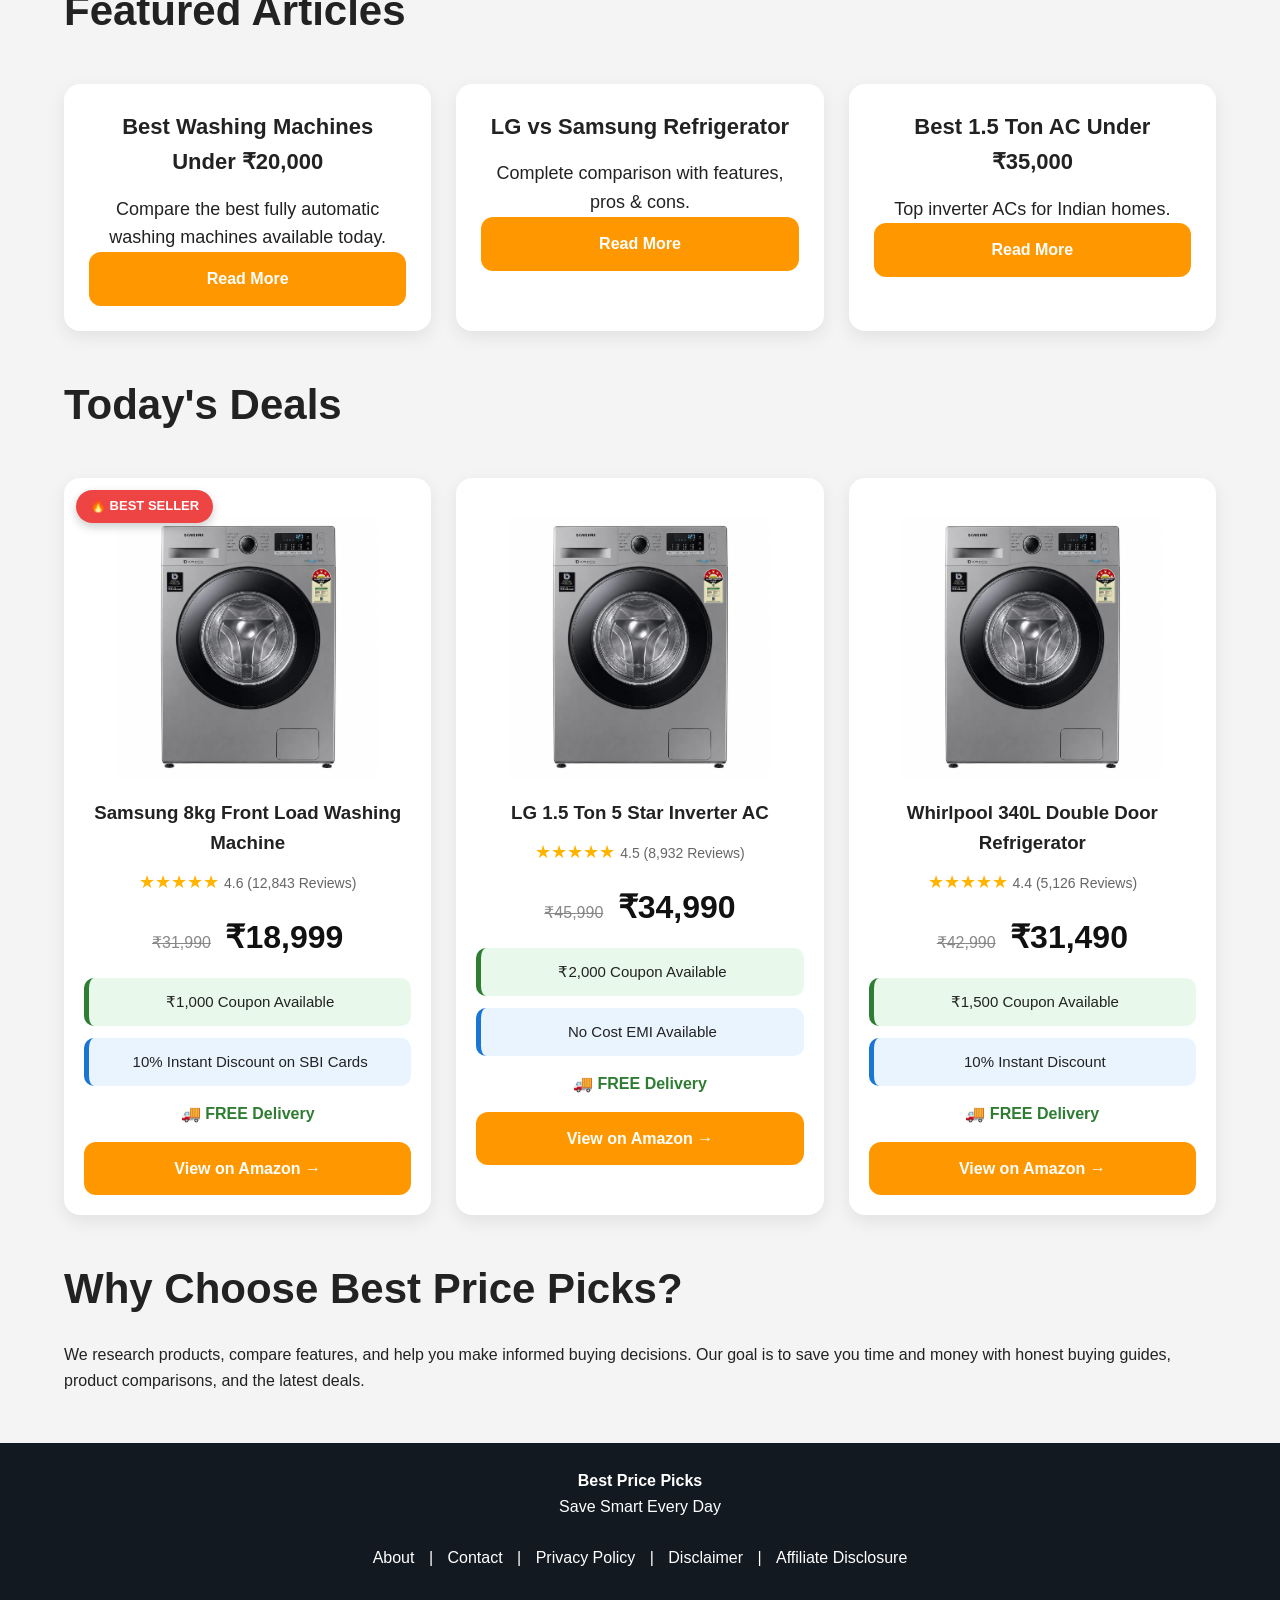
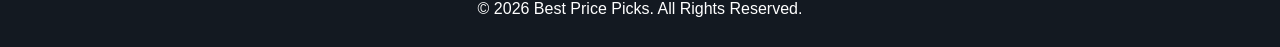
==== commit 6ee0b188: "Update index.html" ====
--- a/index.html
+++ b/index.html
@@ -177,7 +177,7 @@
 
 <div class="product-card">
 
-<span class="badge">BEST SELLER</span>
+<div class="best-seller">🔥 BEST SELLER</div>
 
 <img src="assets/images/products/samsung-8kg-front-load.webp"
 class="product-image"
--- a/assets/style.css
+++ b/assets/style.css
@@ -326,6 +326,17 @@
 }
 
 }
+.product-grid{
+    display:grid;
+    grid-template-columns:repeat(auto-fit,minmax(320px,1fr));
+    gap:25px;
+    margin:40px 0;
+}
+.article-grid{
+    display:grid;
+    grid-template-columns:repeat(auto-fit,minmax(320px,1fr));
+    gap:25px;
+    margin:40px 0;
 }
 /* Featured Articles */
 
@@ -349,10 +360,24 @@
 
 /* Today's Deals */
 
-.product-card{
+.product-card {
+    position: relative;
     background:#fff;
     border-radius:16px;
     padding:20px;
     box-shadow:0 6px 18px rgba(0,0,0,.08);
     text-align:center;
 }
+.best-seller {
+    position: absolute;
+    top: 12px;
+    left: 12px;
+    background: #ef4444;
+    color: #fff;
+    padding: 6px 14px;
+    border-radius: 999px;
+    font-size: 13px;
+    font-weight: 700;
+    z-index: 10;
+    box-shadow: 0 4px 10px rgba(0,0,0,.2);
+}
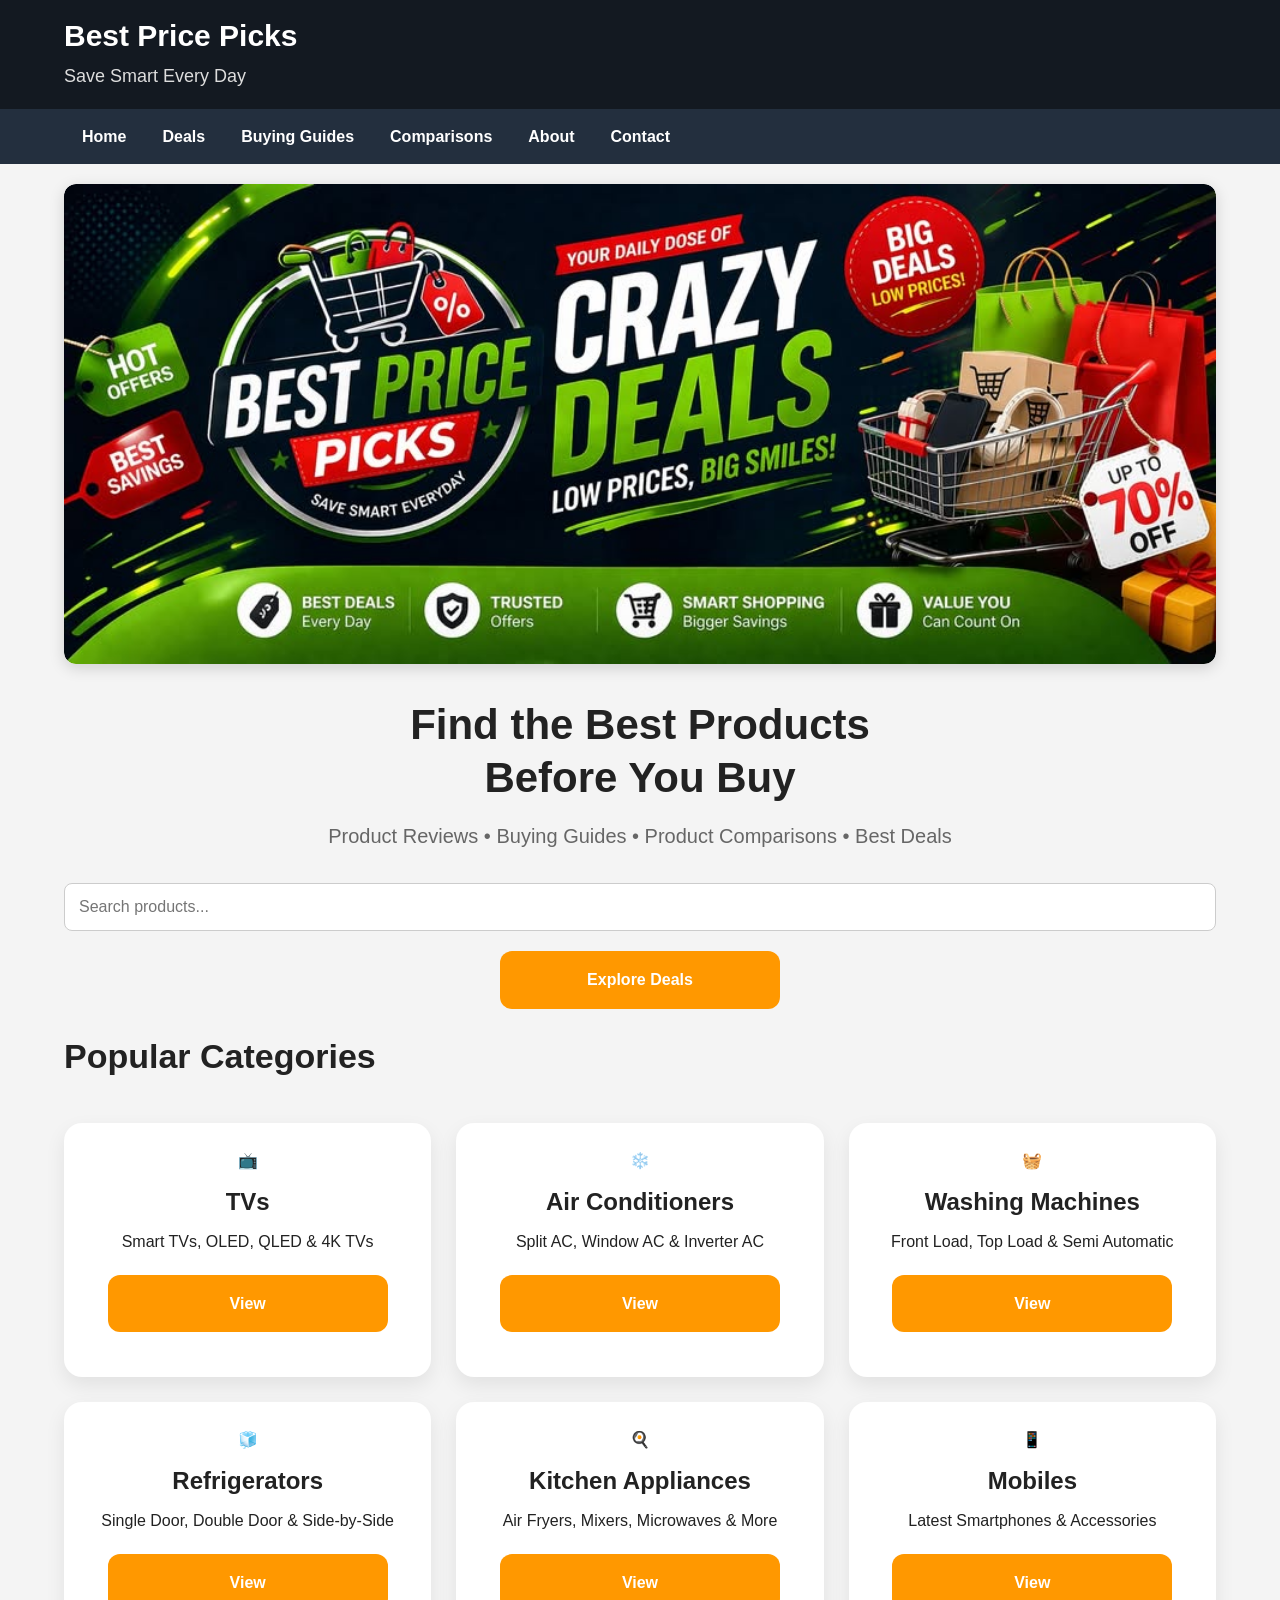
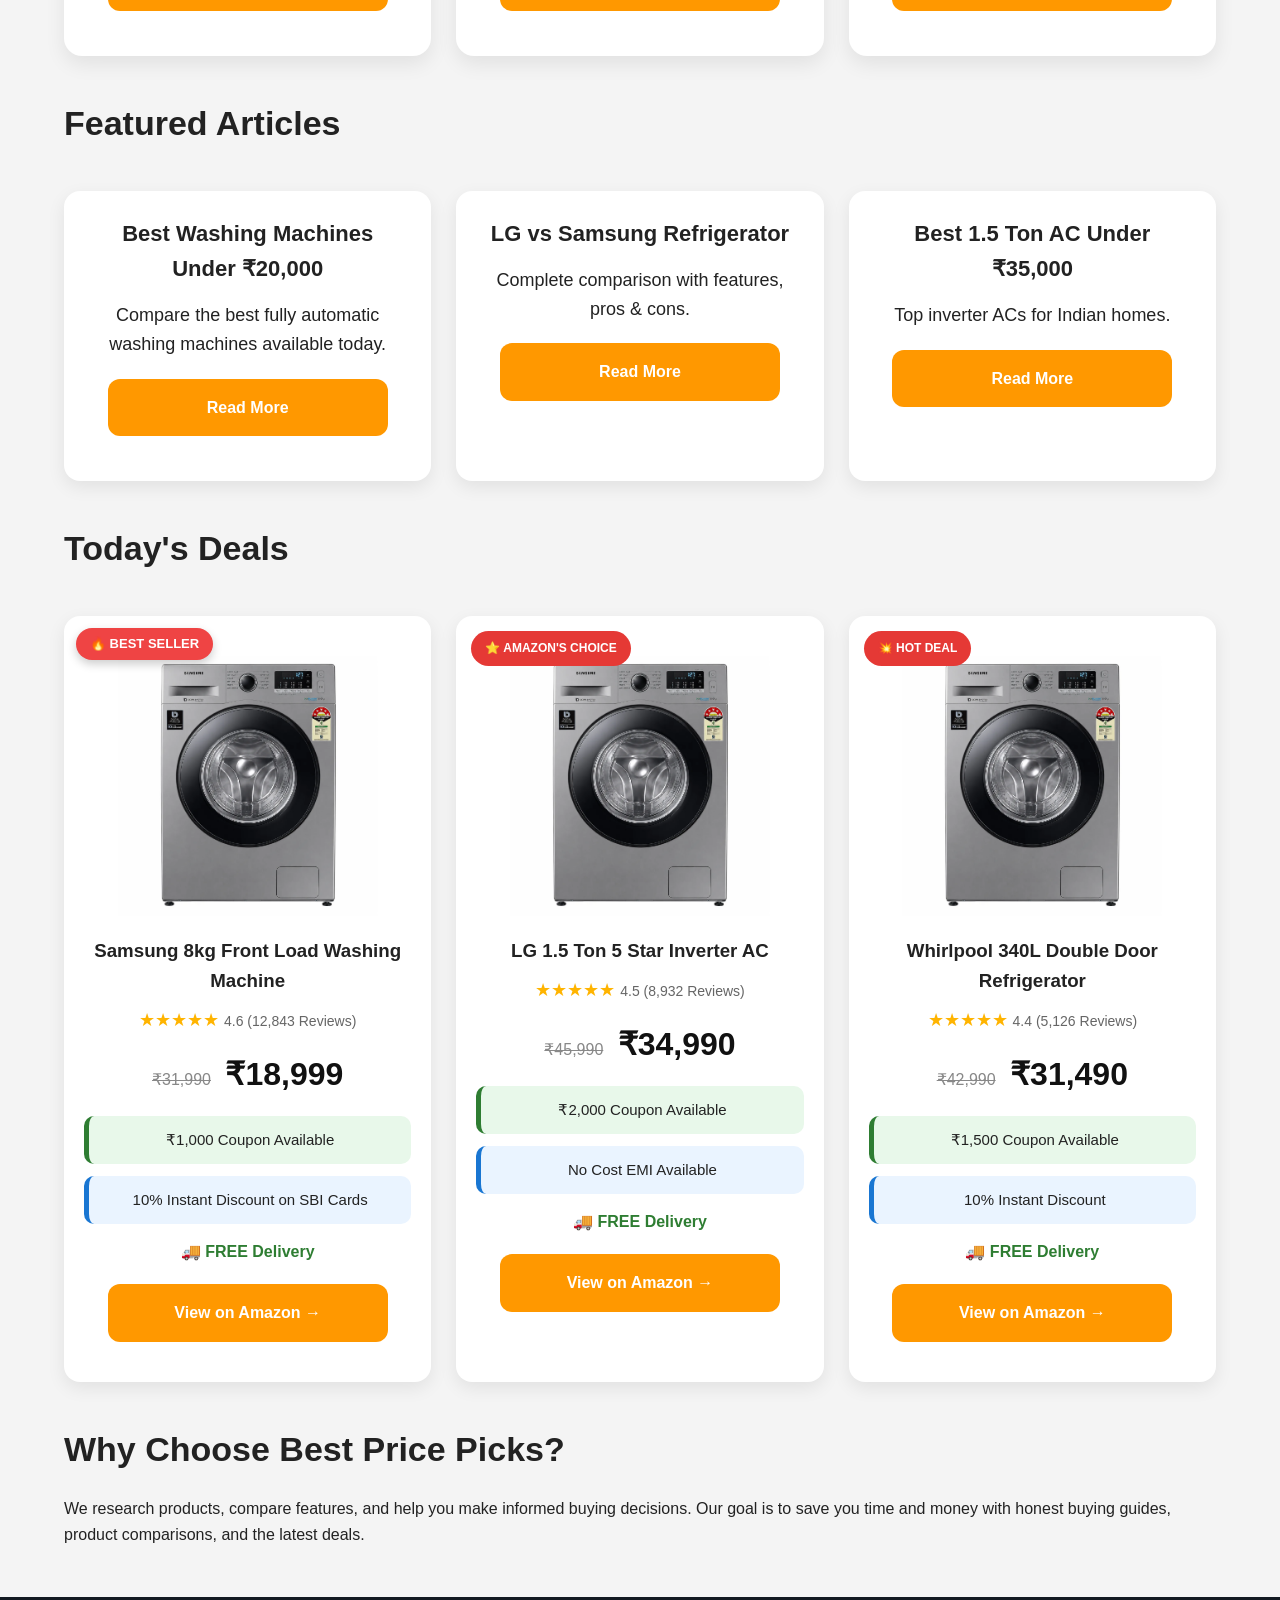
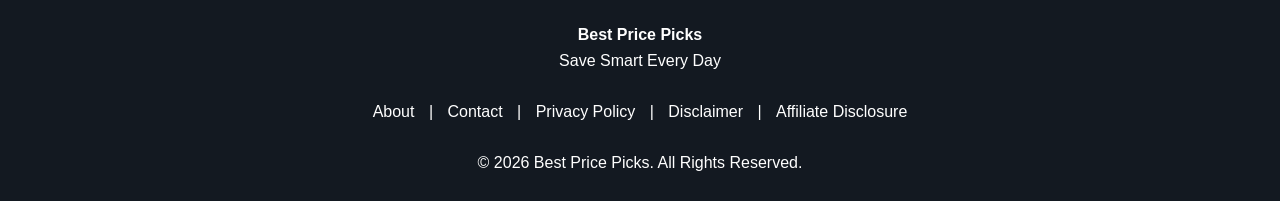
==== commit 0081fcd9: "Update index.html" ====
--- a/index.html
+++ b/index.html
@@ -215,7 +215,7 @@
 <!-- Product 2 -->
 
 <div class="product-card">
-
+<span class="badge choice">⭐ AMAZON'S CHOICE</span>
 <img src="assets/images/products/lg-ac.webp"
 class="product-image"
 alt="LG AC">
@@ -252,7 +252,7 @@
 <!-- Product 3 -->
 
 <div class="product-card">
-
+<span class="badge deal">💥 HOT DEAL</span>
 <img src="assets/images/products/whirlpool-fridge.webp"
 class="product-image"
 alt="Whirlpool Refrigerator">
--- a/assets/style.css
+++ b/assets/style.css
@@ -147,14 +147,17 @@
 /* Buttons */
 
 .btn{
-    display:inline-block;
-    width:100%;
+    display:block;
+    width:auto;
+    max-width:280px;
+    margin:20px auto;
+    padding:16px 45px;
     background:#ff9800;
     color:#fff;
-    padding:14px;
     border-radius:12px;
     text-decoration:none;
     font-weight:700;
+    text-align:center;
     transition:.3s;
 }
 
@@ -301,8 +304,15 @@
 
 }
 section h2{
-    font-size:42px;
+    font-size:34px;
     margin-bottom:20px;
+}
+
+@media (max-width:768px){
+    section h2{
+        font-size:26px;
+        line-height:1.3;
+    }
 }
 @media (max-width:768px){
 
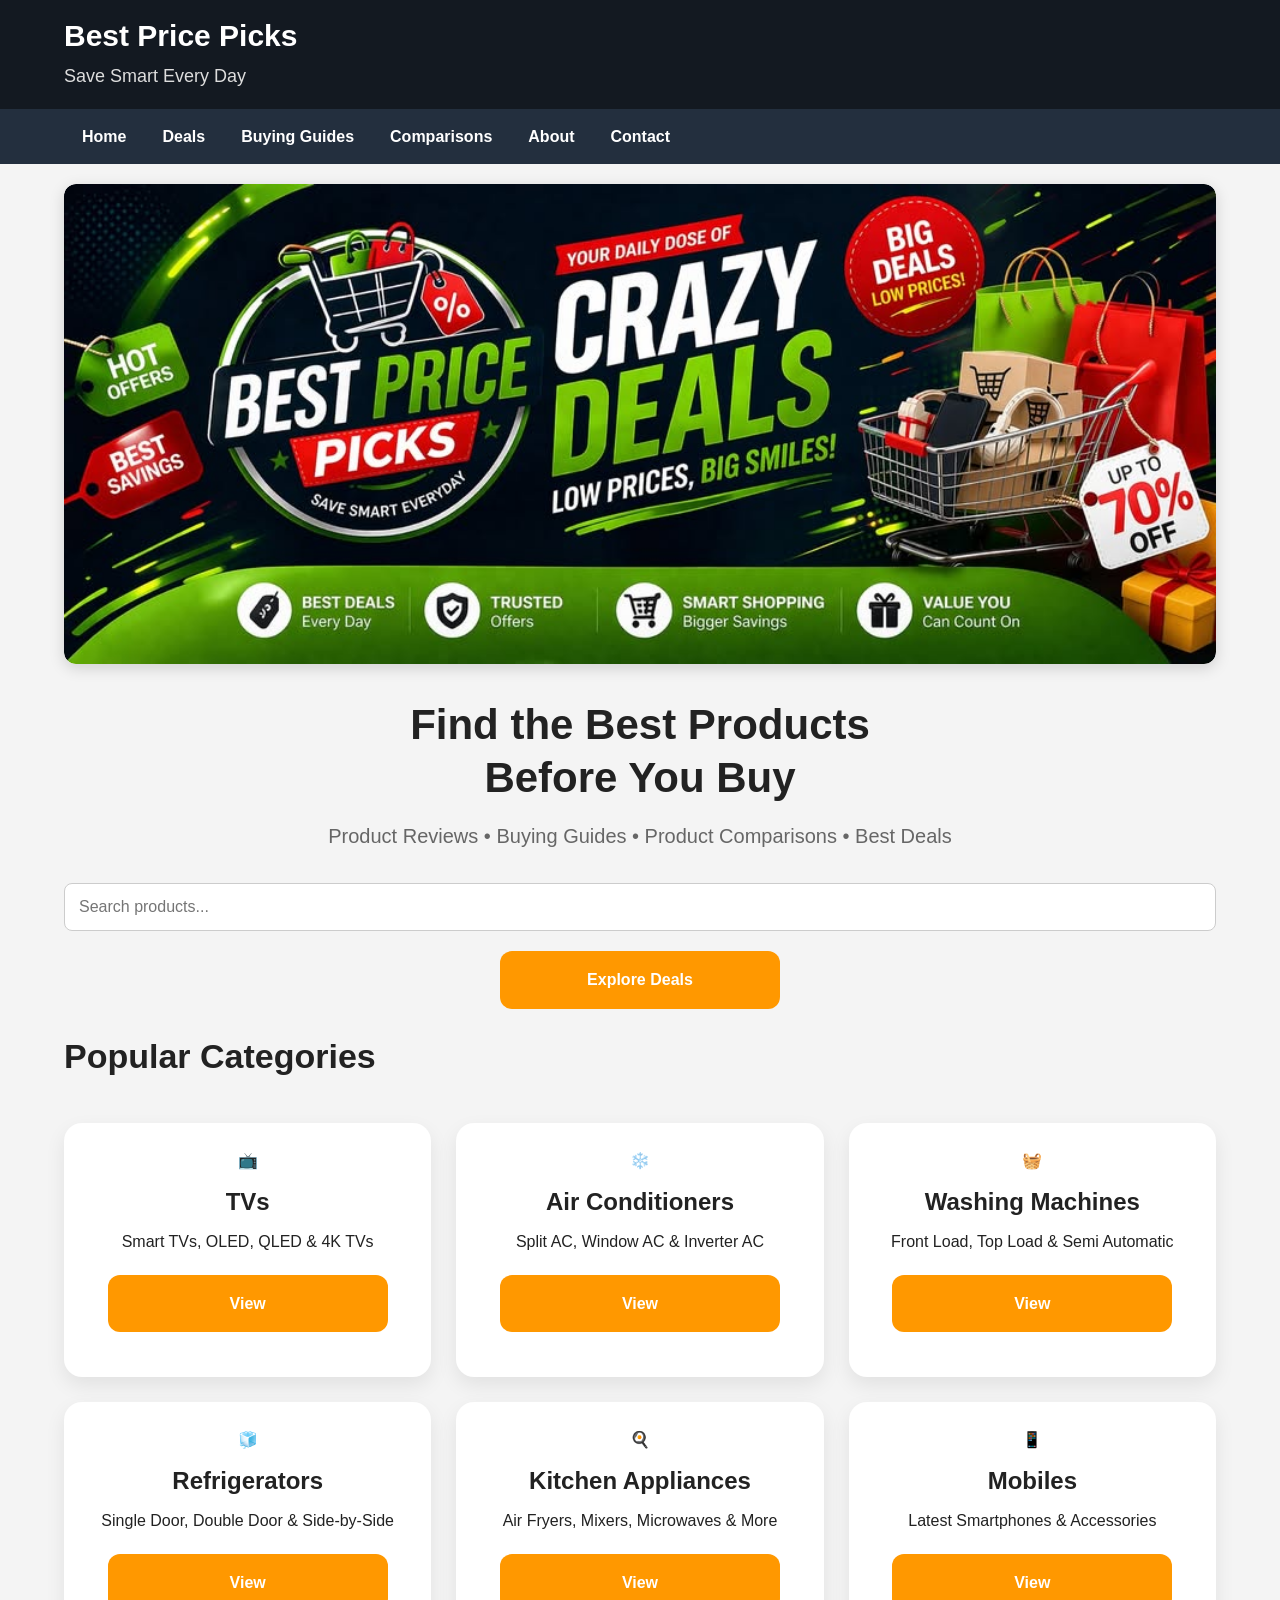
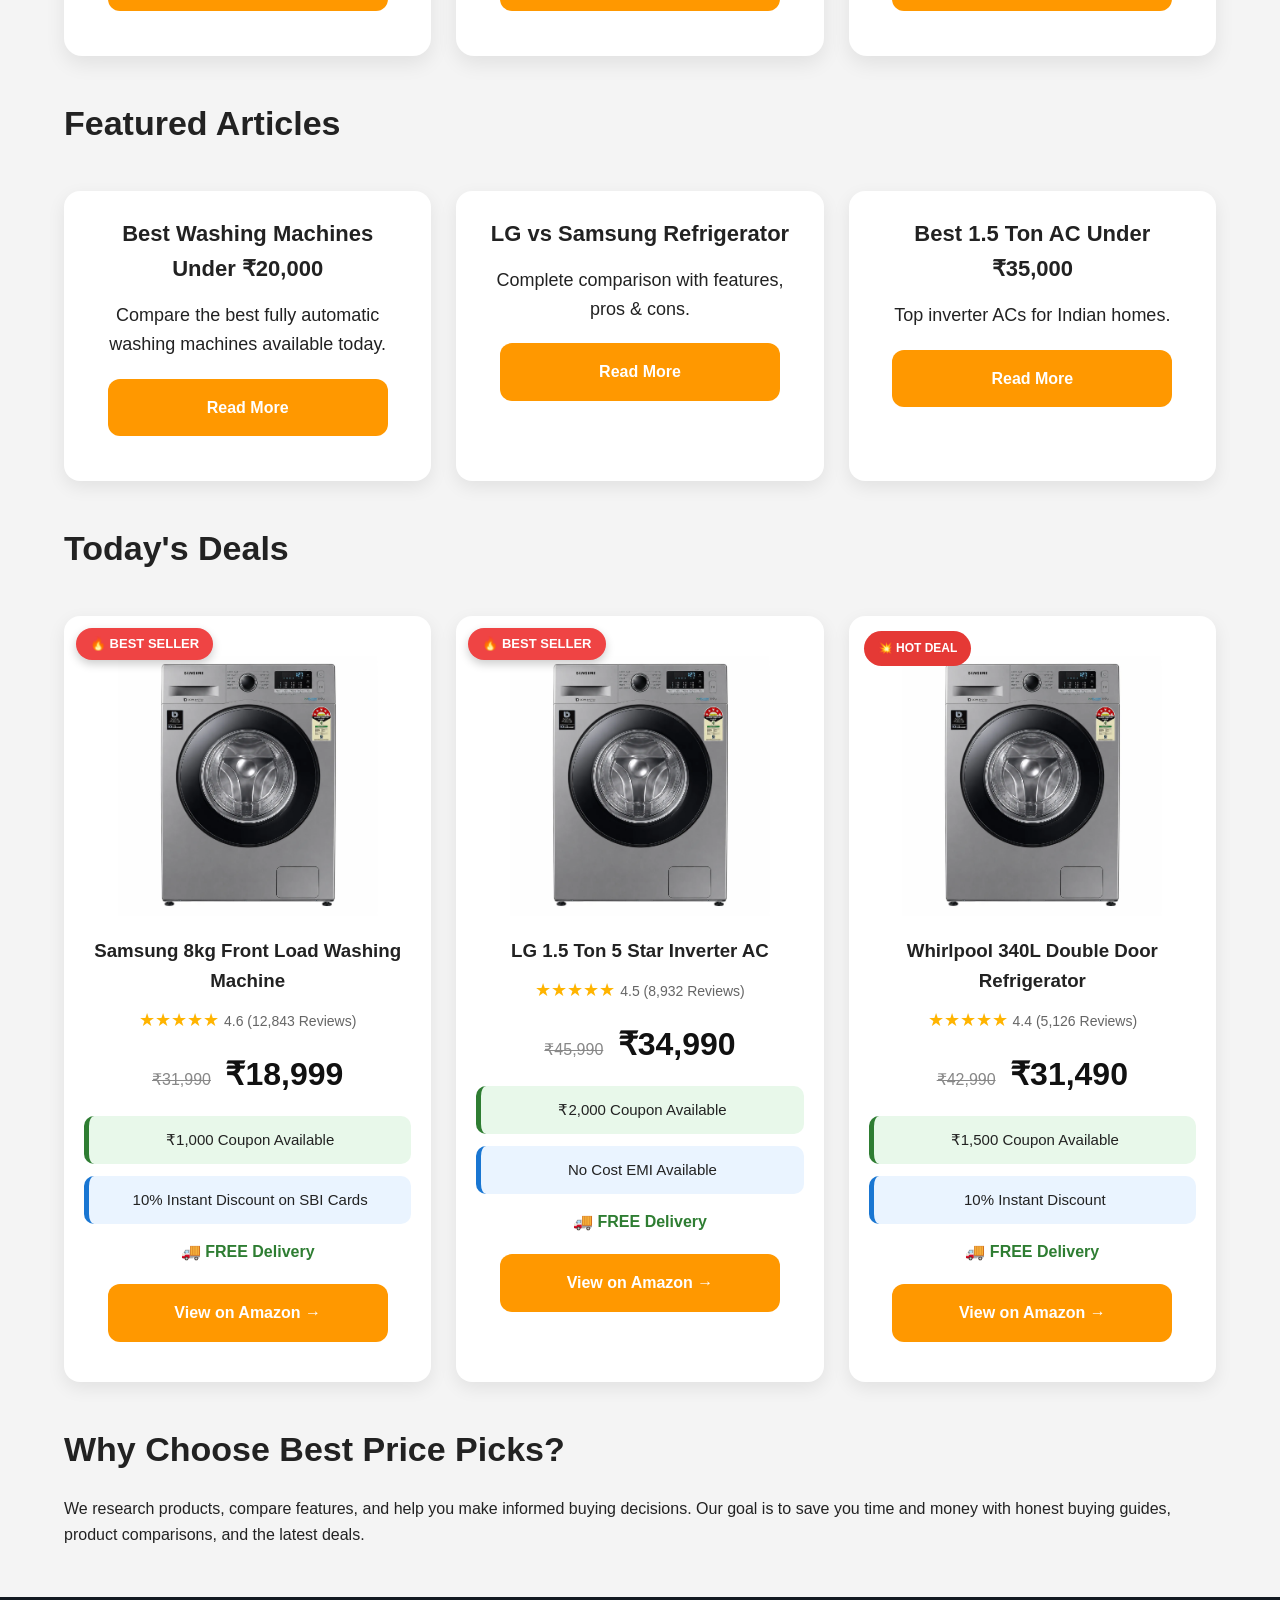
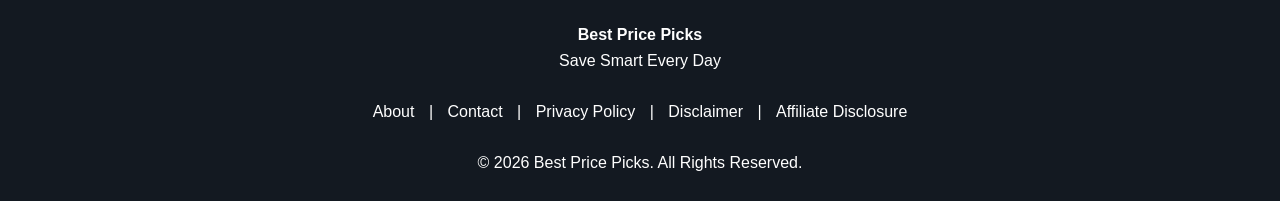
==== commit 99ce0358: "Update index.html" ====
--- a/index.html
+++ b/index.html
@@ -215,7 +215,7 @@
 <!-- Product 2 -->
 
 <div class="product-card">
-<span class="badge choice">⭐ AMAZON'S CHOICE</span>
+<div class="best-seller">🔥 BEST SELLER</div>
 <img src="assets/images/products/lg-ac.webp"
 class="product-image"
 alt="LG AC">
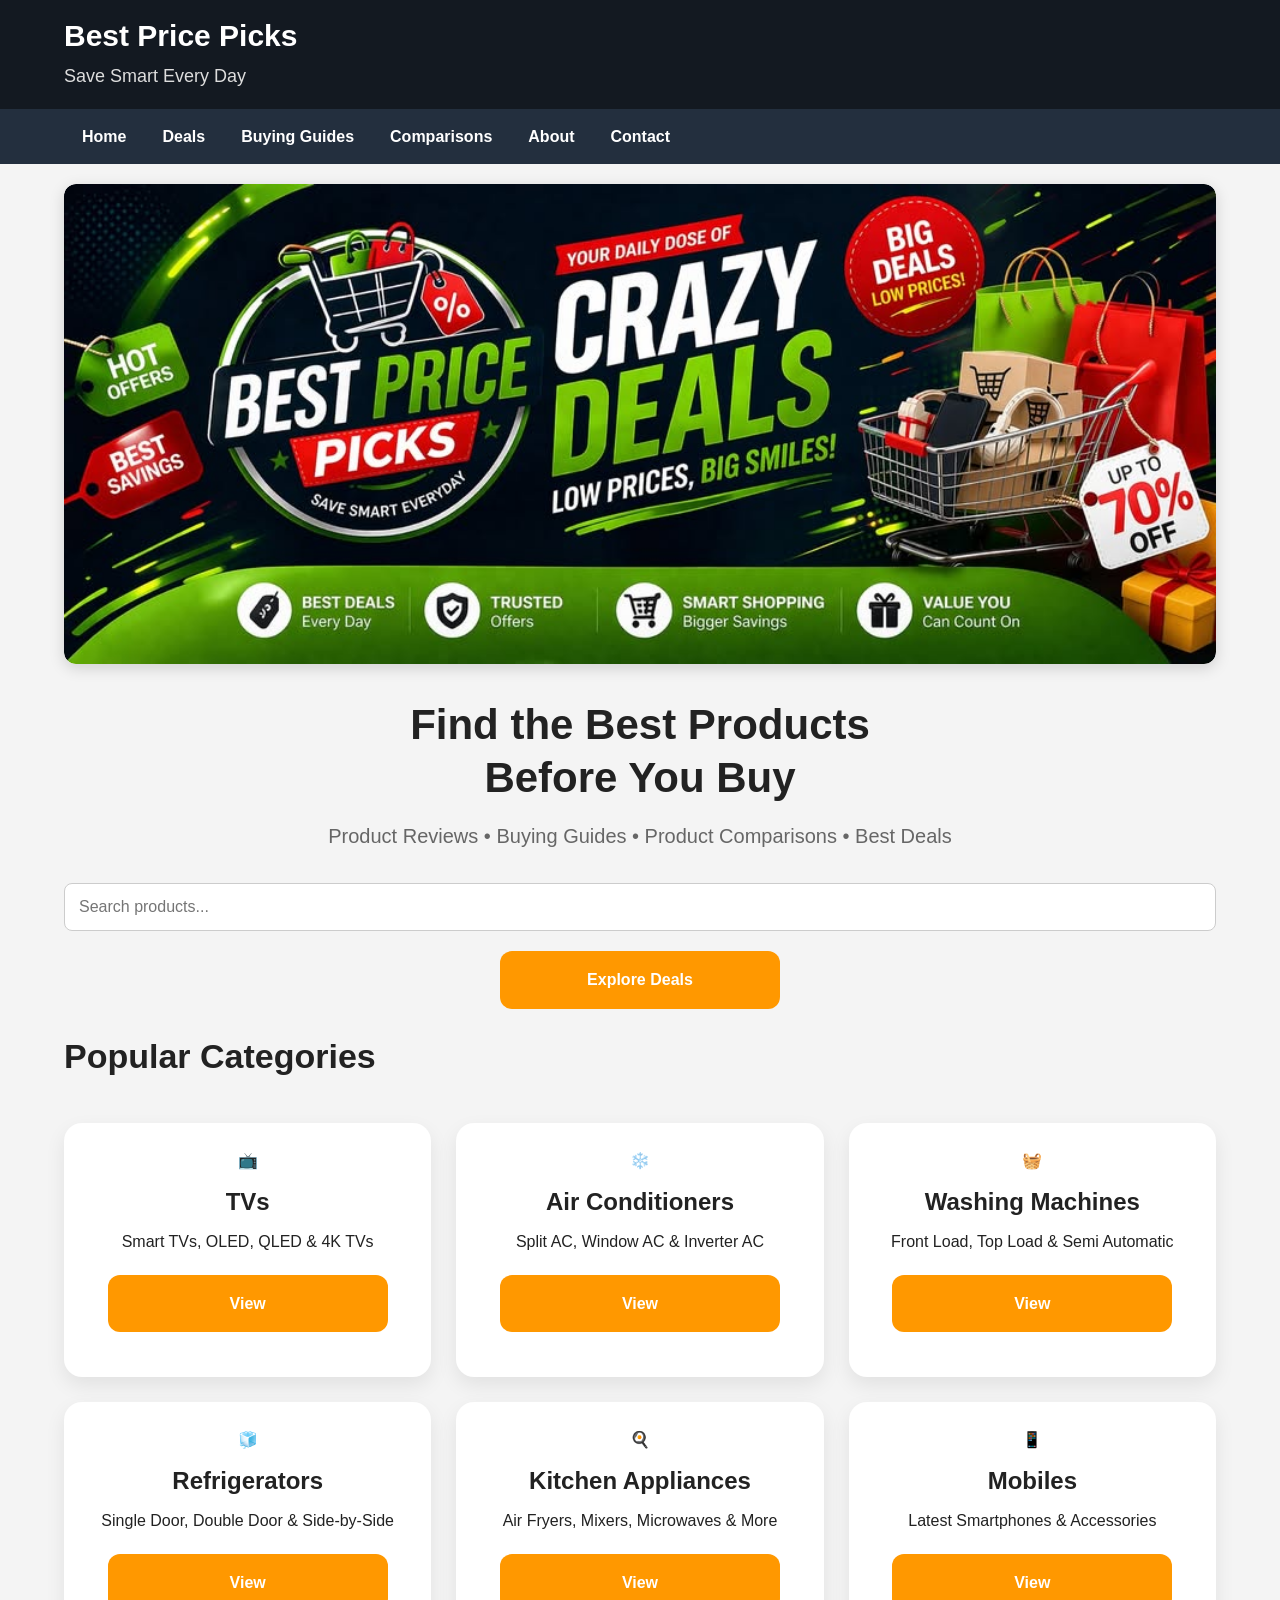
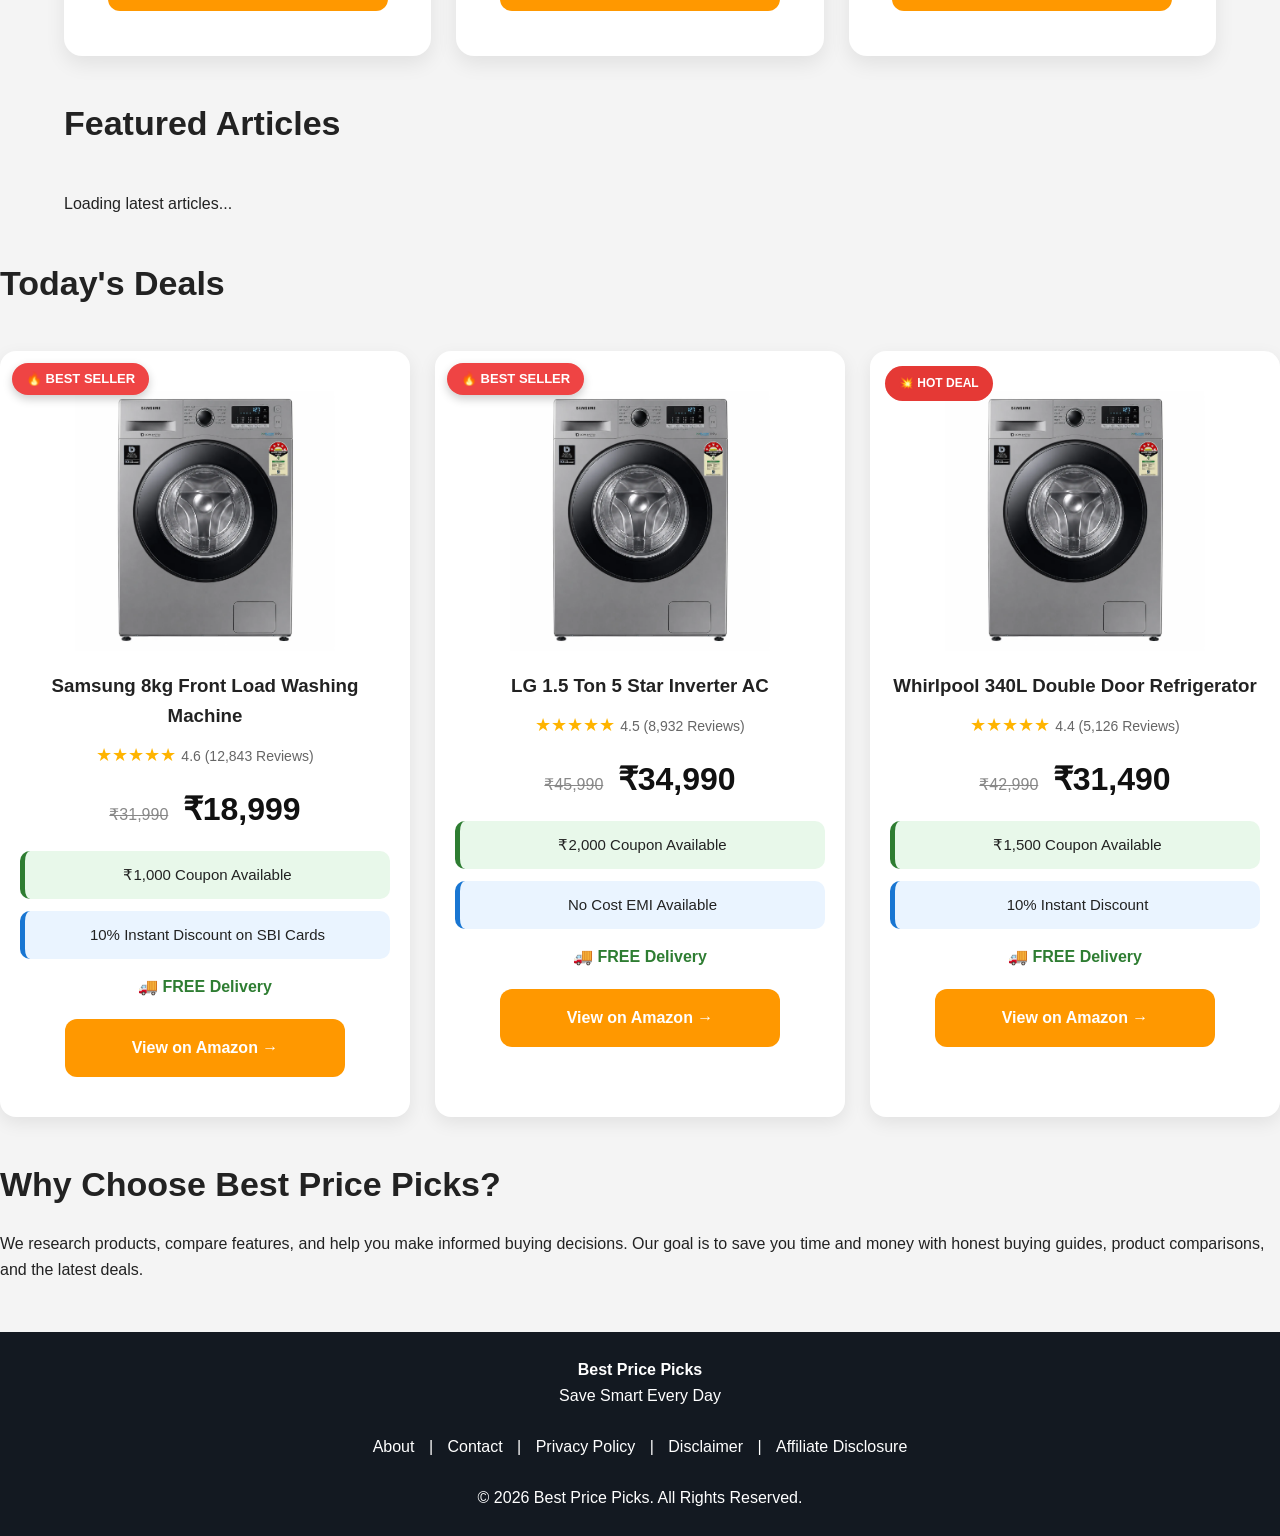
==== commit f37011da: "Update article section to load latest articles dynamically Replaced static article cards with a dyna" ====
--- a/index.html
+++ b/index.html
@@ -141,24 +141,8 @@
 
 <h2 class="section-title">Featured Articles</h2>
 
-<div class="article-grid">
-
-<div class="article-card">
-<h3>Best Washing Machines Under ₹20,000</h3>
-<p>Compare the best fully automatic washing machines available today.</p>
-<a href="#" class="btn">Read More</a>
-</div>
-
-<div class="article-card">
-<h3>LG vs Samsung Refrigerator</h3>
-<p>Complete comparison with features, pros & cons.</p>
-<a href="#" class="btn">Read More</a>
-</div>
-
-<div class="article-card">
-<h3>Best 1.5 Ton AC Under ₹35,000</h3>
-<p>Top inverter ACs for Indian homes.</p>
-<a href="#" class="btn">Read More</a>
+<div class="article-grid" id="article-list">
+Loading latest articles...
 </div>
 
 </div>
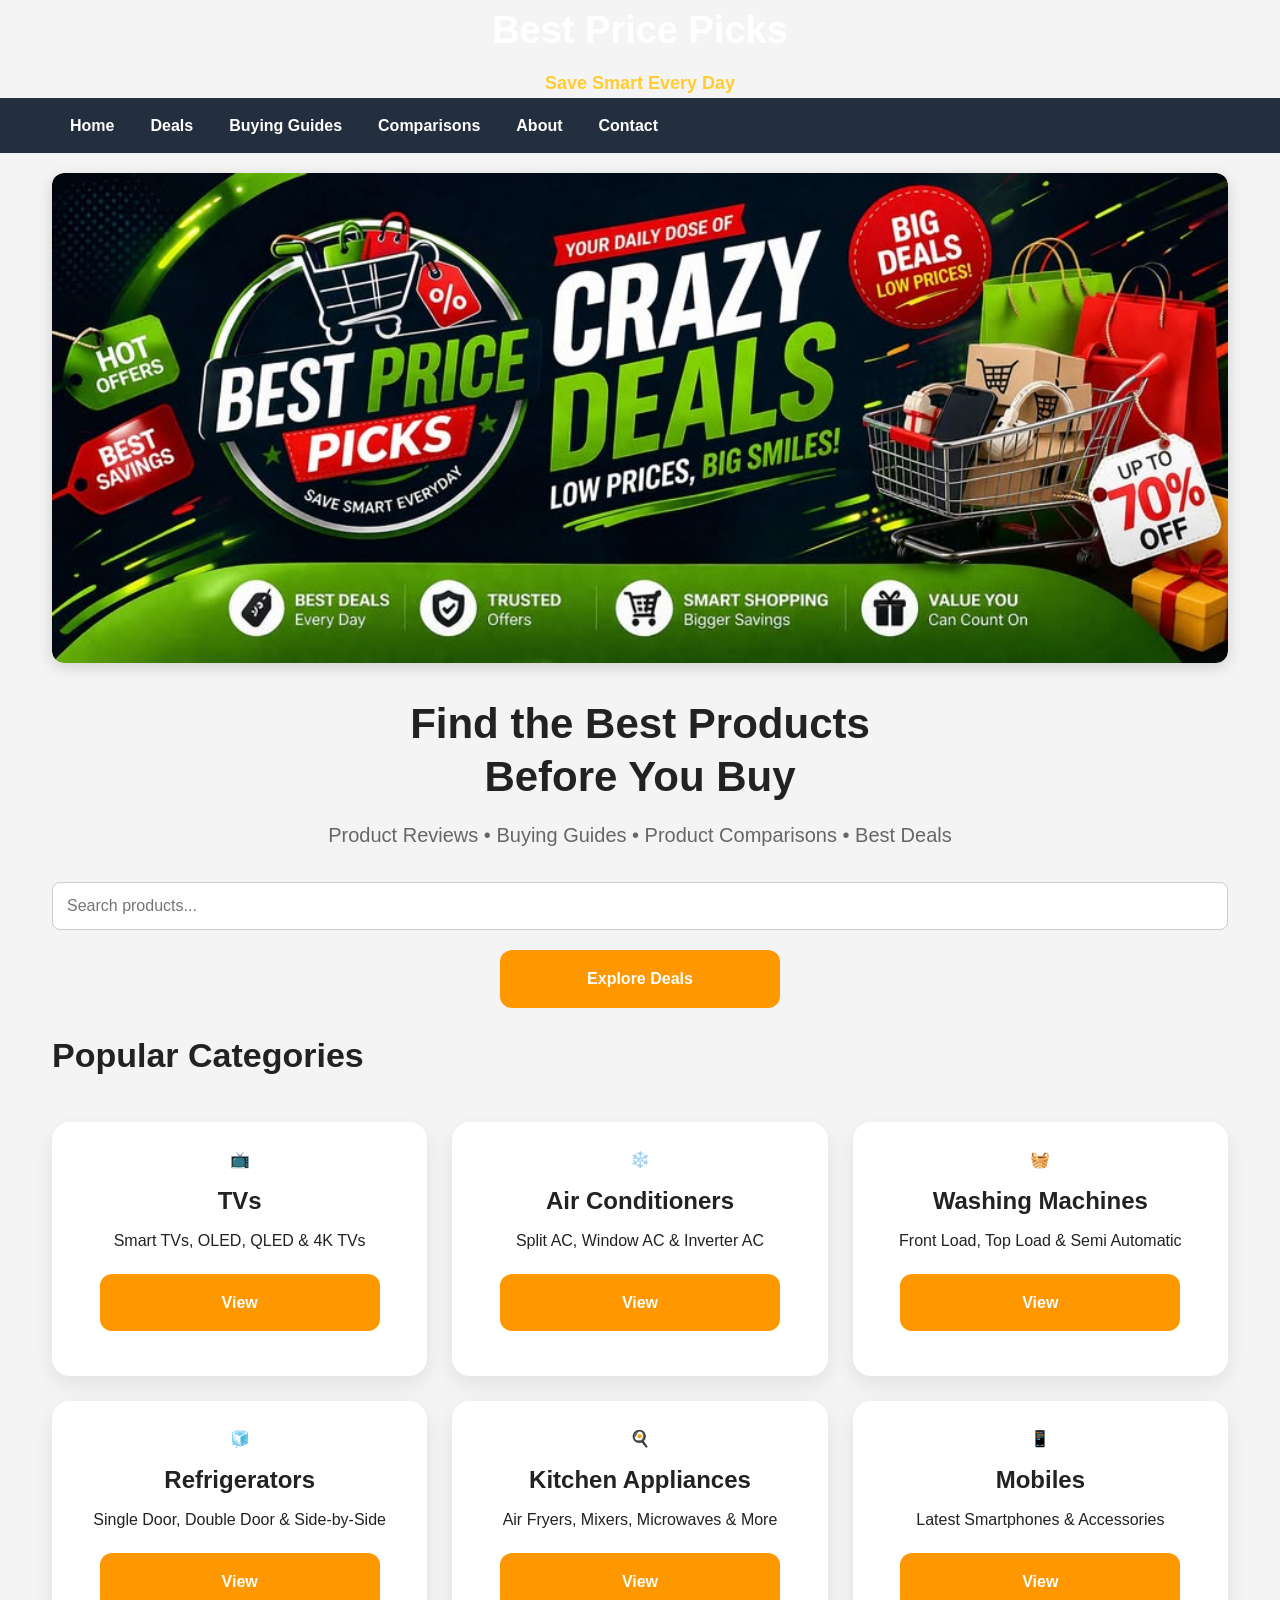
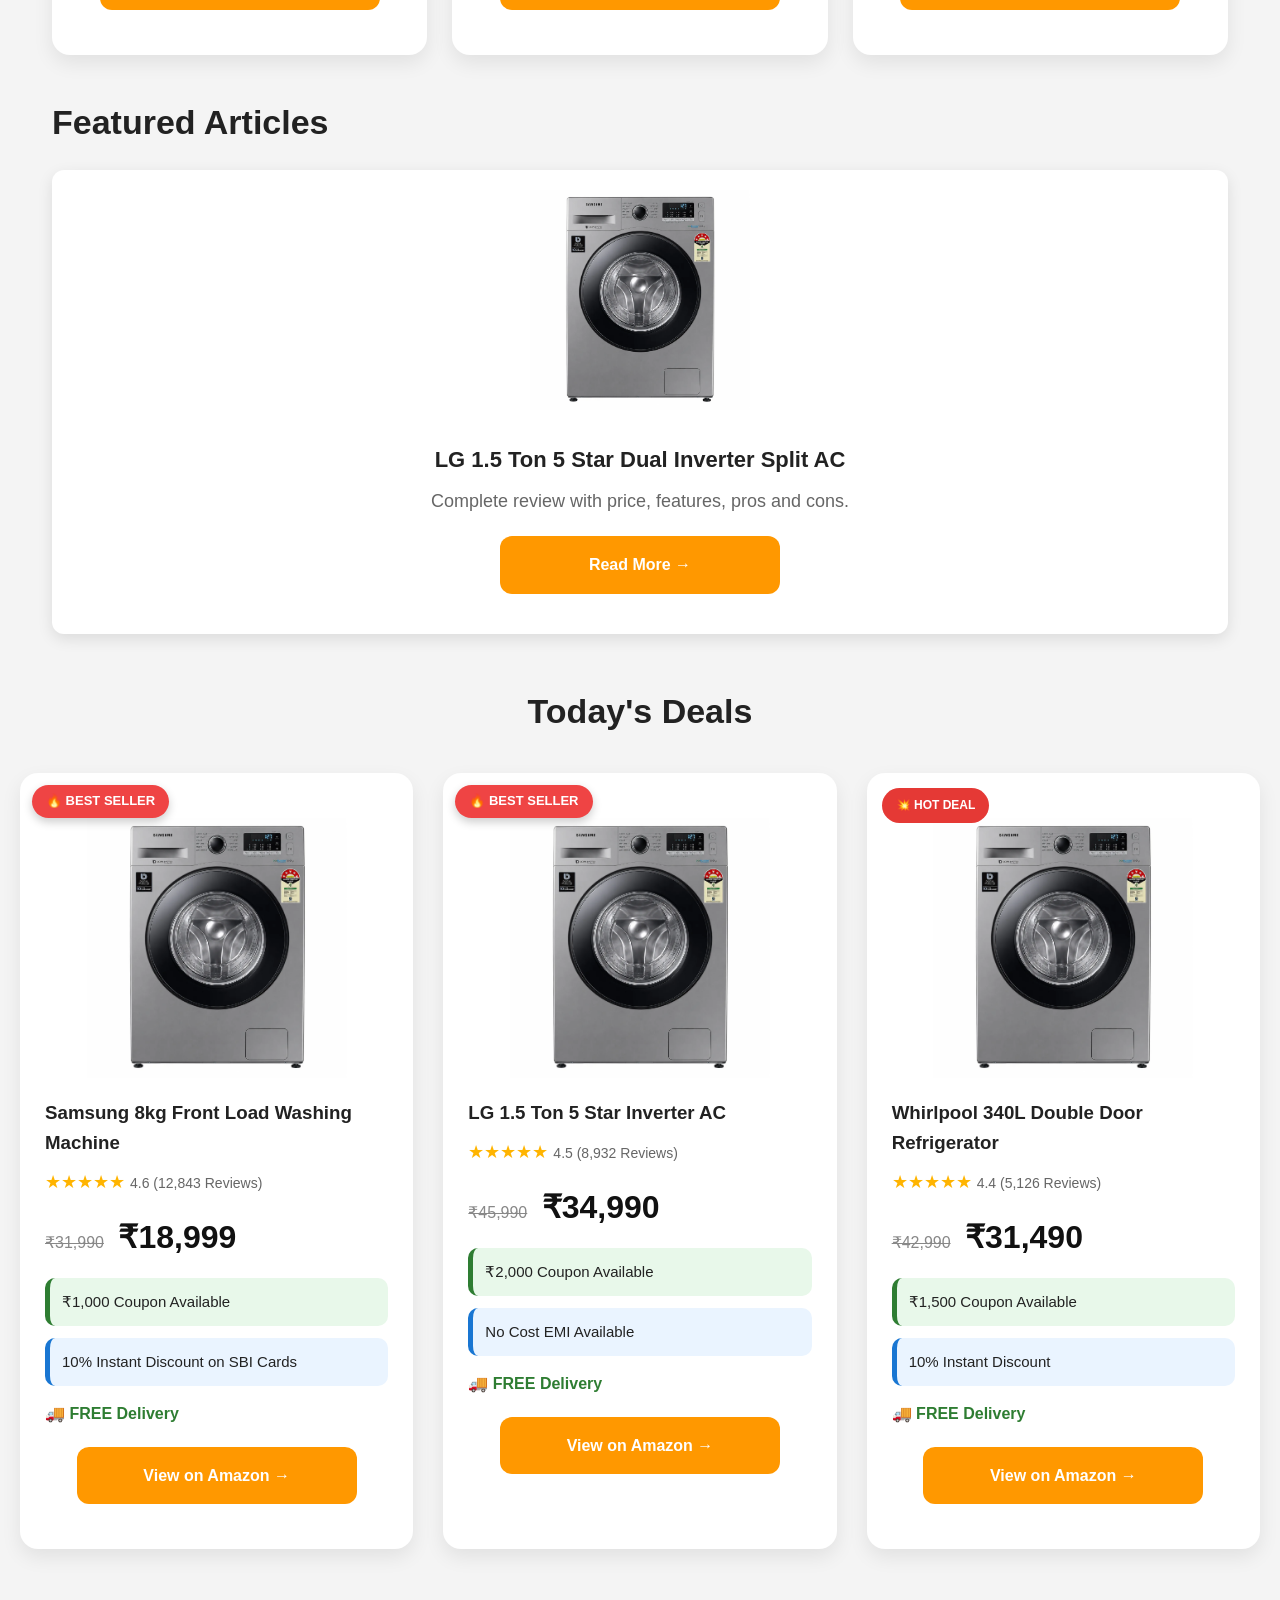
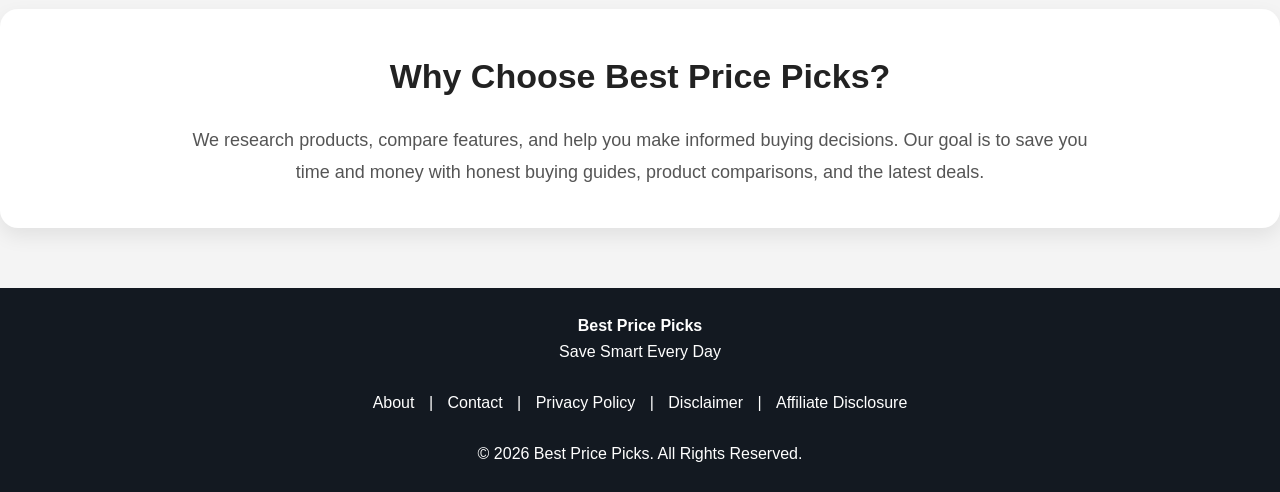
==== commit 7027b365: "Update index.html" ====
--- a/index.html
+++ b/index.html
@@ -17,43 +17,23 @@
 <body>
 
 <header>
-
-<div class="container">
-
-<div class="logo">
-    Best Price Picks
-</div>
-
-<div class="tagline">
-    Save Smart Every Day
-</div>
-
-</div>
-
+    <div class="container">
+        <div class="logo">Best Price Picks</div>
+        <div class="tagline">Save Smart Every Day</div>
+    </div>
 </header>
 
 <nav>
-
-<div class="container">
-
-<ul>
-
-<li><a href="index.html">Home</a></li>
-
-<li><a href="#">Deals</a></li>
-
-<li><a href="#">Buying Guides</a></li>
-
-<li><a href="#">Comparisons</a></li>
-
-<li><a href="about.html">About</a></li>
-
-<li><a href="contact.html">Contact</a></li>
-
-</ul>
-
-</div>
-
+    <div class="container">
+        <ul>
+            <li><a href="index.html">Home</a></li>
+            <li><a href="#">Deals</a></li>
+            <li><a href="#">Buying Guides</a></li>
+            <li><a href="#">Comparisons</a></li>
+            <li><a href="about.html">About</a></li>
+            <li><a href="contact.html">Contact</a></li>
+        </ul>
+    </div>
 </nav>
 
 <div class="container">
--- a/assets/style.css
+++ b/assets/style.css
@@ -19,30 +19,31 @@
 /* Container */
 
 .container{
-    width:90%;
-    max-width:1200px;
+    width:min(95%,1400px);
     margin:auto;
+    padding:0 20px;
+}
 }
 
 /* Header */
 
 header{
     background:#131921;
-    color:white;
-    padding:18px 0;
+    padding:20px 0;
 }
 
 .logo{
-    font-size:30px;
-    font-weight:700;
-    color:#fff;
-    line-height:1.2;
-    margin-bottom:8px;
+    color:#ffffff;
+    font-size:38px;
+    font-weight:800;
+    text-align:center;
 }
 
 .tagline{
-    color:#ddd;
-    font-size:18px;
+    color:#ffcc33;
+    font-size:18px;
+    font-weight:600;
+    text-align:center;
     margin-top:8px;
 }
 
@@ -327,8 +328,12 @@
 }
 
 .product-image{
-    max-width:190px;
-    height:190px;
+    display:block;
+    width:100%;
+    max-width:220px;
+    height:220px;
+    object-fit:contain;
+    margin:20px auto;
 }
 
 .price strong{
@@ -338,9 +343,27 @@
 }
 .product-grid{
     display:grid;
-    grid-template-columns:repeat(auto-fit,minmax(320px,1fr));
-    gap:25px;
-    margin:40px 0;
+    grid-template-columns:repeat(auto-fit,minmax(300px,1fr));
+    gap:30px;
+    width:100%;
+    margin:30px auto;
+    align-items:stretch;
+}
+.deals{
+    width:100%;
+    max-width:1400px;
+    margin:50px auto;
+    padding:0 20px;
+}
+
+.deals .section-title{
+    text-align:center;
+    margin-bottom:35px;
+}
+
+.product-card{
+    width:100%;
+    height:100%;
 }
 .article-grid{
     display:grid;
@@ -370,13 +393,19 @@
 
 /* Today's Deals */
 
-.product-card {
-    position: relative;
+.product-card{
+    position:relative;
     background:#fff;
-    border-radius:16px;
-    padding:20px;
-    box-shadow:0 6px 18px rgba(0,0,0,.08);
-    text-align:center;
+    border-radius:18px;
+    padding:25px;
+    width:100%;
+    overflow:hidden;
+    box-shadow:0 8px 20px rgba(0,0,0,.08);
+    transition:.3s;
+}
+
+.product-card:hover{
+    transform:translateY(-6px);
 }
 .best-seller {
     position: absolute;
@@ -391,3 +420,62 @@
     z-index: 10;
     box-shadow: 0 4px 10px rgba(0,0,0,.2);
 }
+.article-grid{
+    display:grid;
+    grid-template-columns:repeat(auto-fit,minmax(300px,1fr));
+    gap:25px;
+    margin-top:20px;
+}
+
+.article-card{
+    background:#fff;
+    border-radius:12px;
+    padding:20px;
+    box-shadow:0 5px 15px rgba(0,0,0,.1);
+    text-align:center;
+}
+
+.article-image{
+    width:100%;
+    height:220px;
+    object-fit:contain;
+    margin-bottom:15px;
+}
+
+.article-card h3{
+    margin:10px 0;
+}
+
+.article-card p{
+    color:#666;
+    margin-bottom:20px;
+}
+img{
+    max-width:100%;
+}
+
+html,body{
+    overflow-x:hidden;
+}
+.why-us{
+    max-width:1400px;
+    margin:60px auto;
+    padding:40px;
+    background:#fff;
+    border-radius:18px;
+    box-shadow:0 8px 20px rgba(0,0,0,.08);
+    text-align:center;
+}
+
+.why-us h2{
+    font-size:34px;
+    margin-bottom:20px;
+}
+
+.why-us p{
+    max-width:900px;
+    margin:0 auto;
+    font-size:18px;
+    line-height:1.8;
+    color:#555;
+}
